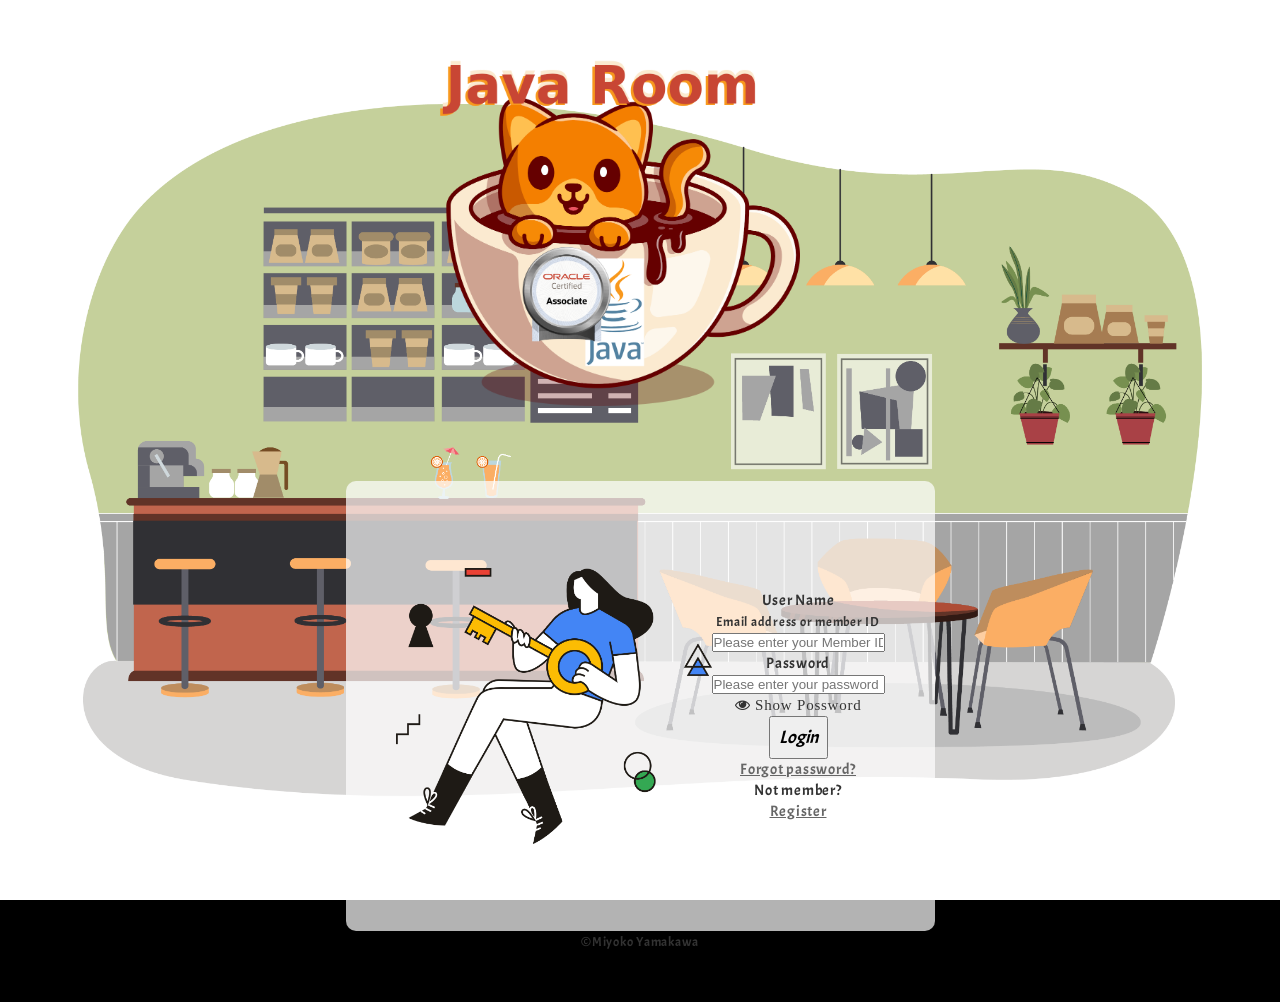
==== index.html @ 4e945c4f "restored some of the file structure" ====
<!DOCTYPE html>
<html lang="en">
<head>
    <meta charset="UTF-8">
    <meta name="viewport" content="width=device-width, initial-scale=1.0">
    <title>Login page</title>
    <link rel="stylesheet" href = "css/style.css">
    <link rel="stylesheet" href="https://cdnjs.cloudflare.com/ajax/libs/font-awesome/4.7.0/css/font-awesome.min.css">
    <script defer src="js/index.js"></script>
</head>
<body class="mypage">
    <div class="wrap">
        <header class="logo">
            <h1 >
                
                <a href="https://www.techelevator.com/">
                    <img src="img/Logo-cat-cup.png"   alt="Logo">
                </a>
            </h1>
        </header>
        <section class="section-login">
            <div class="picture-area" data-tilt>
                <img src="img/Access Login & Unlock Illustration.png" alt="IMG">
            </div>
            
            <form id='form' action="/" method="GET" class="form-area">
                <dl class="account-form-post">
                    <div class="error-msg" id="error"></div>
                    <dt>
                        User Name
                        <br>
                        <small>Email address or member ID</small>
                    </dt>
                    <dd>
                        <input type="text" id="form_id" name="form_id" rmaxlength="128" autocapitalize="off" spellcheck="false" placeholder="Please enter your Member ID" pattern="^[a-zA-Z0-9!#$%&`*+-/=?^'{|}~.@]']*$">
                    </dd>
                    <dt>Password</dt>
                    <dd>
                        <input type="password" id="form_password" name="form_password" placeholder="Please enter your password">
                        <br>
                        <i class="fa fa-eye show-pw">
                            Show Possword
                        </i>
                    </dd>
                    <p>
                        <button type="submit" class="login100-form-btn">
                            Login
                        </button>
                    </p>
                    <p class="btn center">
                    <a href="/abcdefg/1/password/" class="btn--chevron">
                        Forgot password?
                    </a>
                    </p>
                    <p class="txt--separator">
                    Not member?
                    </p>
                    <p class="btn">
                    <a href="https://secure.abcdefg" class="btn--sub" ontouchend>
                        Register
                    </a>
                    </p>
                </dl>
                <p class="btn">

            </form>
        </section>
        <footer>
        <p>
            <small>&copy;Miyoko Yamakawa</small>
        </p>
        </footer>
    </div>
</body>
</html>
---- css/style.css ----
@import url('https://fonts.googleapis.com/css2?family=Acme&family=Poppins:wght@300;400;600;700;800&display=swap');

* {
    margin: 0;
    padding: 0;
    box-sizing: border-box;
    outline: none;
    transition: all 0.3s ease;
}

html, body {
    min-height: 100vh;
    /* -webkit-text-size-adjust: none; */
}
/* div {
    display: block;
} */

.mypage {
    height: 100%;
    width: 100%;    
    font-family: acme, sans-serif;
    color: #333;
    font-size: 15px;
    font-weight: 400;
    line-height: 1.4;
    letter-spacing: 0.05em;

    margin: 0 auto;
}

.wrap {
    background: #000 center/cover url("/img/TND_M162_06.png") no-repeat;
    background-attachment: fixed;
    background-position: center;
    background-size: cover;
    /* background: red; */
    width: 100%;
    min-height: 100lvh;
    padding: 50px;
    display: flex;
    flex-direction: column;
    align-items: center;
    flex-wrap: nowrap;
    justify-content: flex-start;
}



.logo {
    /* flex-shrink: 0; */
    padding: 0;
    margin: 0;
    padding-left: 200px;
    align-items: center;
    /* padding-right: 100px; */
    width: 800px;
    
    /* background: red;     */
}
.section-login {
    background: rgba(255, 255, 255, 0.7);
    
    height: 50vh;    
    margin-top: 4rem;    
    border-radius: 10px;
    overflow: hidden;
    display: flex;
    align-items: center;
    justify-content: flex-end;
    padding-top: 100px;
    padding-left: 50px;
    padding-right: 50px;
    padding-bottom: 100px;
}

.picture-area {
    /* background: green; */
    width: 316px;
    /* margin-top: -5rem; */
    display: flex;
    align-items: center;
    justify-content: center;
}
.picture-area img{
    /* background: blue; */
    max-width: 100%;
}

img {
    max-width: 60%;
}


.form-area {
    /* background: purple; */
    text-align: center;
    display: flex;
    flex-direction: column;
    justify-content: center;
}


a {
    color: #666666;
}

 button {
    font-family: acme, sans-serif;
    font-weight: 400;
    font-style:oblique;
    font-size: 18px;
    padding: 8px;
 }

 .error-msg{
    color: red;
 }
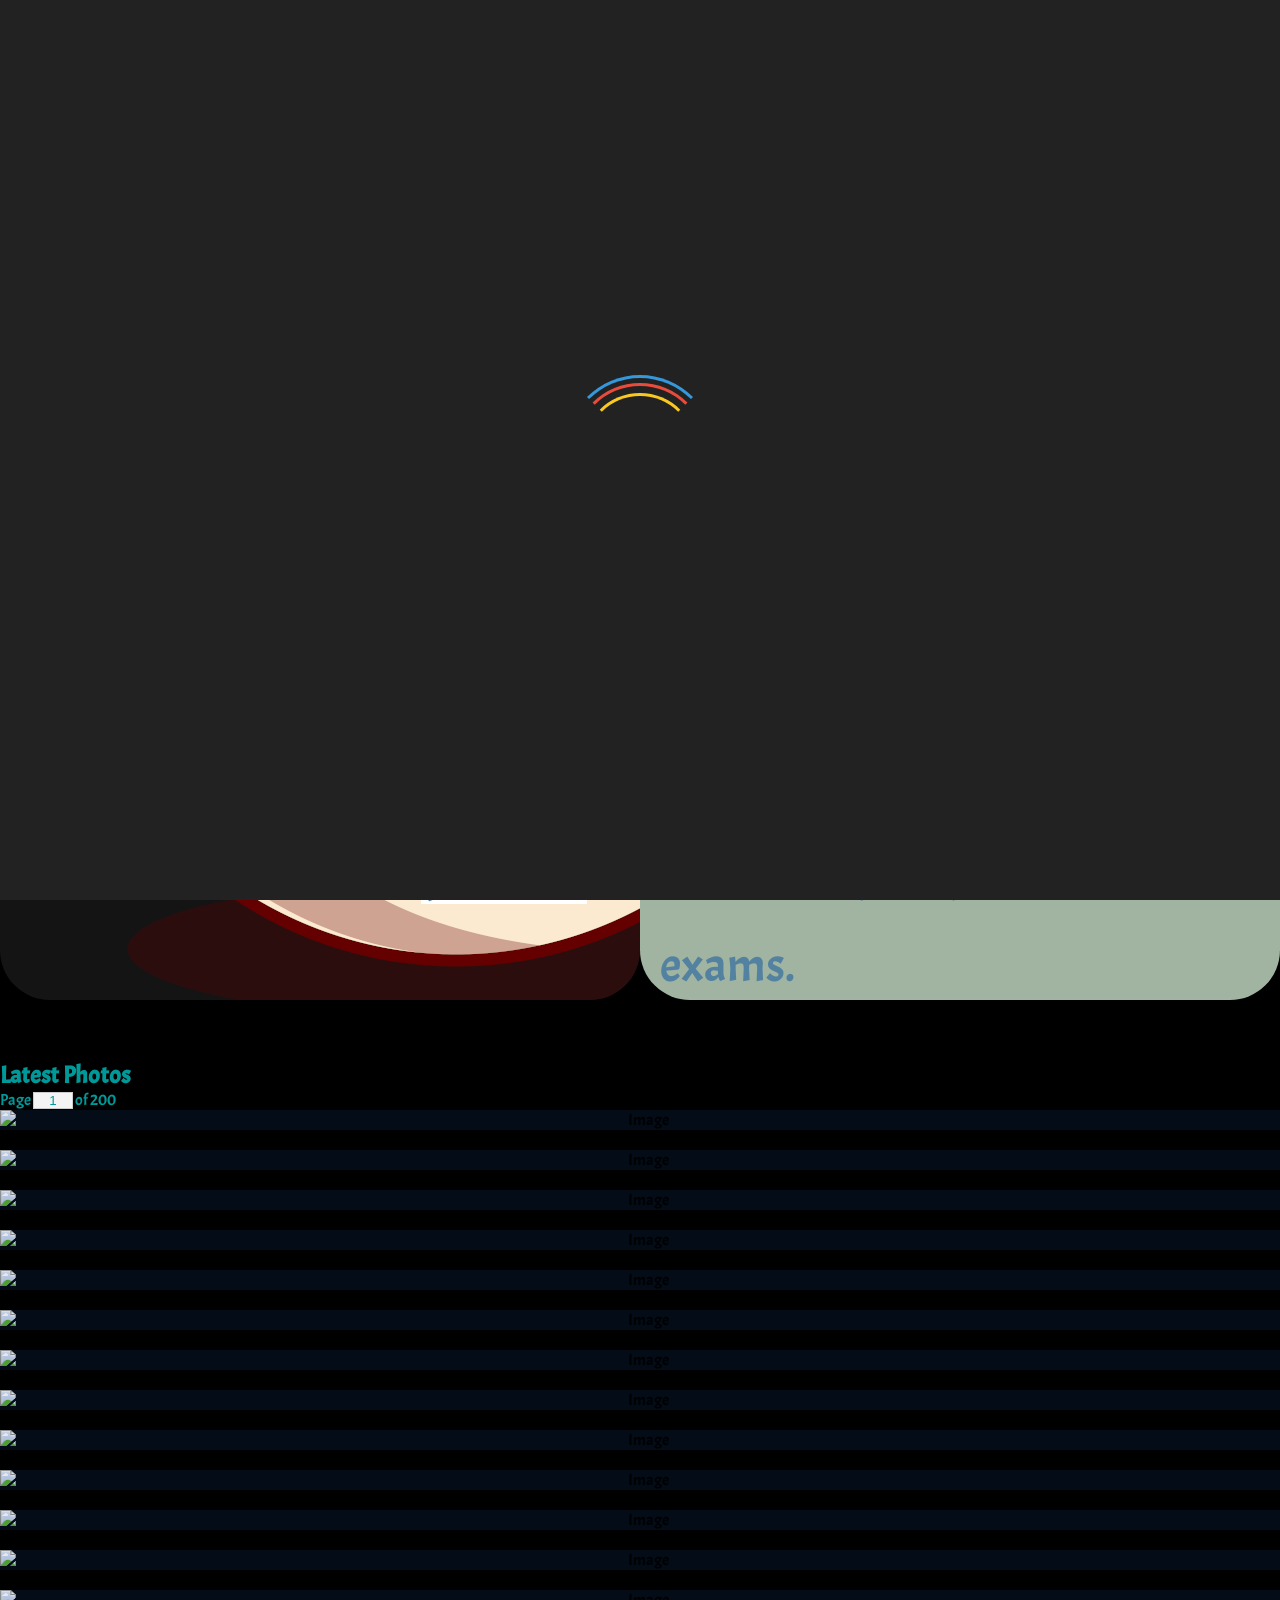
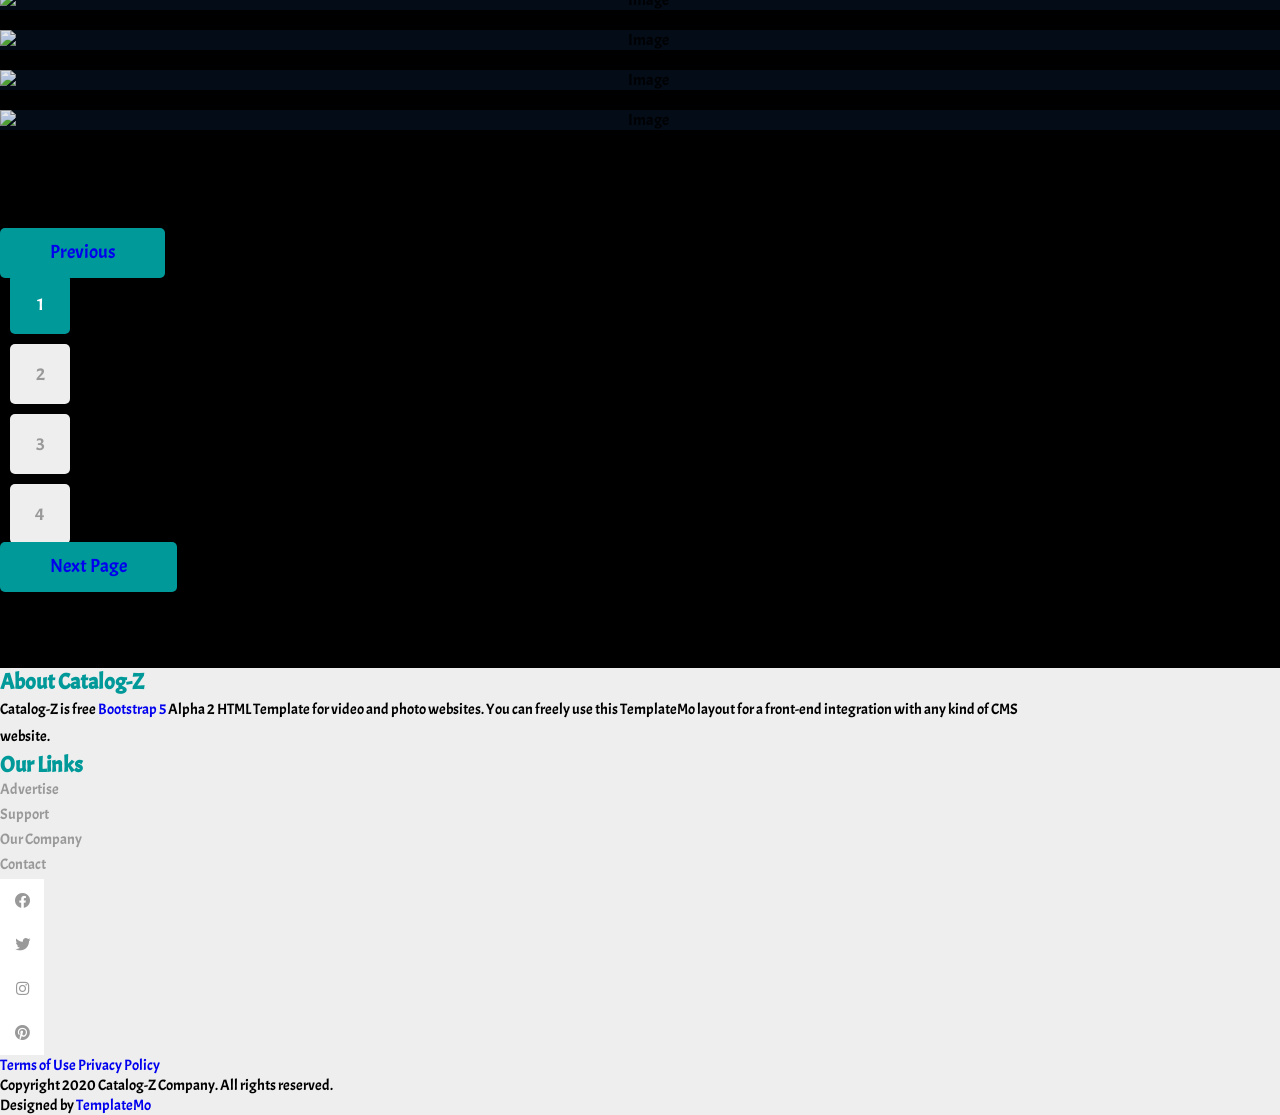
==== commit 0592ddba: "shake cat logo" ====
--- a/index.html
+++ b/index.html
@@ -1,75 +1,334 @@
-<!DOCTYPE html>
-<html lang="en">
-<head>
-    <meta charset="UTF-8">
-    <meta name="viewport" content="width=device-width, initial-scale=1.0">
-    <title>Login page</title>
-    <link rel="stylesheet" href = "css/style.css">
-    <link rel="stylesheet" href="https://cdnjs.cloudflare.com/ajax/libs/font-awesome/4.7.0/css/font-awesome.min.css">
-    <script defer src="js/index.js"></script>
-</head>
-<body class="mypage">
-    <div class="wrap">
-        <header class="logo">
-            <h1 >
-                
-                <a href="https://www.techelevator.com/">
-                    <img src="img/Logo-cat-cup.png"   alt="Logo">
-                </a>
-            </h1>
-        </header>
-        <section class="section-login">
-            <div class="picture-area" data-tilt>
-                <img src="img/Access Login & Unlock Illustration.png" alt="IMG">
-            </div>
-            
-            <form id='form' action="/" method="GET" class="form-area">
-                <dl class="account-form-post">
-                    <div class="error-msg" id="error"></div>
-                    <dt>
-                        User Name
-                        <br>
-                        <small>Email address or member ID</small>
-                    </dt>
-                    <dd>
-                        <input type="text" id="form_id" name="form_id" rmaxlength="128" autocapitalize="off" spellcheck="false" placeholder="Please enter your Member ID" pattern="^[a-zA-Z0-9!#$%&`*+-/=?^'{|}~.@]']*$">
-                    </dd>
-                    <dt>Password</dt>
-                    <dd>
-                        <input type="password" id="form_password" name="form_password" placeholder="Please enter your password">
-                        <br>
-                        <i class="fa fa-eye show-pw">
-                            Show Possword
-                        </i>
-                    </dd>
-                    <p>
-                        <button type="submit" class="login100-form-btn">
-                            Login
-                        </button>
-                    </p>
-                    <p class="btn center">
-                    <a href="/abcdefg/1/password/" class="btn--chevron">
-                        Forgot password?
-                    </a>
-                    </p>
-                    <p class="txt--separator">
-                    Not member?
-                    </p>
-                    <p class="btn">
-                    <a href="https://secure.abcdefg" class="btn--sub" ontouchend>
-                        Register
-                    </a>
-                    </p>
-                </dl>
-                <p class="btn">
-
-            </form>
-        </section>
-        <footer>
-        <p>
-            <small>&copy;Miyoko Yamakawa</small>
-        </p>
-        </footer>
-    </div>
-</body>
+<!DOCTYPE html>
+<html lang="en">
+<head>
+    <meta charset="UTF-8">
+    <meta name="viewport" content="width=device-width, initial-scale=1.0">
+    <title>Catalog-Z Bootstrap 5.0 HTML Template</title>
+    <link rel="stylesheet" href="css/bootstrap.min.css">
+    <link rel="stylesheet" href="fontawesome/css/all.min.css">
+    <link rel="stylesheet" href="css/index.css">
+</head>
+<body>
+    <div id="loader-wrapper">
+        <div id="loader"></div>
+        <div class="loader-section section-left"></div>
+        <div class="loader-section section-right"></div>
+    </div>
+
+    <section class="top-section">    
+<!-- 
+
+        <section class="b-member-section">  
+            <button class="btn-b-member">
+                <span class="span-b-member-text">Become Member</span>
+                <img class="img-b-member" src="img/love.png">
+            </button>
+        </section> -->
+
+        <section class="logo-section">
+                    <img  class="cat" src="img/Logo-cat-cup.png" alt="cat logo">
+        </section>
+        <section class="instruction-section">
+            <p class="Japanese-instruction-h1"><strong>JAVA</strong>知識の復習を兼ねて簡単だけど面白い問題を解こう！</p>
+            <p class="Japanese-instruction">
+                オラクルの資格試験は惑わしい引っ掛け問題満載なのを知ってますか？
+                <strong>JAVA</strong>資格試験の参考書や練習問題で目にし衝撃を受けたものからヒントを得て作った動画集です。
+            </p>
+            <p class="English-instraction">
+                Let's solve simple yet tricky quesions just like the ones you find in in Oracle Certified Java Associate (OCA) Exam and mock exams. 
+            </p>
+
+        </section>
+    </section>
+
+    <div>
+    <!-- <form class="d-flex tm-search-form">
+            <input class="form-control tm-search-input" type="search" placeholder="Search" aria-label="Search">
+            <button class="btn btn-outline-success tm-search-btn" type="submit">
+                <i class="fas fa-search"></i>
+            </button>
+        </form> -->
+    </div> 
+
+    <div class="container-fluid tm-container-content tm-mt-60">
+        <div class="row mb-4">
+            <h2 class="col-6 tm-text-primary">
+                Latest Photos
+            </h2>
+            <div class="col-6 d-flex justify-content-end align-items-center">
+                <form action="" class="tm-text-primary">
+                    Page <input type="text" value="1" size="1" class="tm-input-paging tm-text-primary"> of 200
+                </form>
+            </div>
+        </div>
+        <div class="row tm-mb-90 tm-gallery">
+        	<div class="col-xl-3 col-lg-4 col-md-6 col-sm-6 col-12 mb-5">
+                <figure class="effect-ming tm-video-item">
+                    <img src="img/img-03.jpg" alt="Image" class="img-fluid">
+                    <figcaption class="d-flex align-items-center justify-content-center">
+                        <h2>Clocks</h2>
+                        <a href="photo-detail.html">View more</a>
+                    </figcaption>                    
+                </figure>
+                <div class="d-flex justify-content-between tm-text-gray">
+                    <span class="tm-text-gray-light">18 Oct 2020</span>
+                    <span>9,906 views</span>
+                </div>
+            </div>
+            <div class="col-xl-3 col-lg-4 col-md-6 col-sm-6 col-12 mb-5">
+                <figure class="effect-ming tm-video-item">
+                    <img src="img/img-04.jpg" alt="Image" class="img-fluid">
+                    <figcaption class="d-flex align-items-center justify-content-center">
+                        <h2>Plants</h2>
+                        <a href="photo-detail.html">View more</a>
+                    </figcaption>                    
+                </figure>
+                <div class="d-flex justify-content-between tm-text-gray">
+                    <span class="tm-text-gray-light">14 Oct 2020</span>
+                    <span>16,100 views</span>
+                </div>
+            </div>
+            <div class="col-xl-3 col-lg-4 col-md-6 col-sm-6 col-12 mb-5">
+                <figure class="effect-ming tm-video-item">
+                    <img src="img/img-05.jpg" alt="Image" class="img-fluid">
+                    <figcaption class="d-flex align-items-center justify-content-center">
+                        <h2>Morning</h2>
+                        <a href="photo-detail.html">View more</a>
+                    </figcaption>                    
+                </figure>
+                <div class="d-flex justify-content-between tm-text-gray">
+                    <span class="tm-text-gray-light">12 Oct 2020</span>
+                    <span>12,460 views</span>
+                </div>
+            </div>
+            <div class="col-xl-3 col-lg-4 col-md-6 col-sm-6 col-12 mb-5">
+                <figure class="effect-ming tm-video-item">
+                    <img src="img/img-06.jpg" alt="Image" class="img-fluid">
+                    <figcaption class="d-flex align-items-center justify-content-center">
+                        <h2>Pinky</h2>
+                        <a href="photo-detail.html">View more</a>
+                    </figcaption>                    
+                </figure>
+                <div class="d-flex justify-content-between tm-text-gray">
+                    <span class="tm-text-gray-light">10 Oct 2020</span>
+                    <span>11,402 views</span>
+                </div>
+            </div>
+            
+            <div class="col-xl-3 col-lg-4 col-md-6 col-sm-6 col-12 mb-5">
+                <figure class="effect-ming tm-video-item">
+                    <img src="img/img-01.jpg" alt="Image" class="img-fluid">
+                    <figcaption class="d-flex align-items-center justify-content-center">
+                        <h2>Hangers</h2>
+                        <a href="photo-detail.html">View more</a>
+                    </figcaption>                    
+                </figure>
+                <div class="d-flex justify-content-between tm-text-gray">
+                    <span class="tm-text-gray-light">24 Sep 2020</span>
+                    <span>16,008 views</span>
+                </div>
+            </div>
+            <div class="col-xl-3 col-lg-4 col-md-6 col-sm-6 col-12 mb-5">
+                <figure class="effect-ming tm-video-item">
+                    <img src="img/img-02.jpg" alt="Image" class="img-fluid">
+                    <figcaption class="d-flex align-items-center justify-content-center">
+                        <h2>Perfumes</h2>
+                        <a href="photo-detail.html">View more</a>
+                    </figcaption>                    
+                </figure>
+                <div class="d-flex justify-content-between tm-text-gray">
+                    <span class="tm-text-gray-light">20 Sep 2020</span>
+                    <span>12,860 views</span>
+                </div>
+            </div>
+            <div class="col-xl-3 col-lg-4 col-md-6 col-sm-6 col-12 mb-5">
+                <figure class="effect-ming tm-video-item">
+                    <img src="img/img-07.jpg" alt="Image" class="img-fluid">
+                    <figcaption class="d-flex align-items-center justify-content-center">
+                        <h2>Bus</h2>
+                        <a href="photo-detail.html">View more</a>
+                    </figcaption>                    
+                </figure>
+                <div class="d-flex justify-content-between tm-text-gray">
+                    <span class="tm-text-gray-light">16 Sep 2020</span>
+                    <span>10,900 views</span>
+                </div>
+            </div>
+            <div class="col-xl-3 col-lg-4 col-md-6 col-sm-6 col-12 mb-5">
+                <figure class="effect-ming tm-video-item">
+                    <img src="img/img-08.jpg" alt="Image" class="img-fluid">
+                    <figcaption class="d-flex align-items-center justify-content-center">
+                        <h2>New York</h2>
+                        <a href="photo-detail.html">View more</a>
+                    </figcaption>                    
+                </figure>
+                <div class="d-flex justify-content-between tm-text-gray">
+                    <span class="tm-text-gray-light">12 Sep 2020</span>
+                    <span>11,300 views</span>
+                </div>
+            </div>
+            <div class="col-xl-3 col-lg-4 col-md-6 col-sm-6 col-12 mb-5">
+                <figure class="effect-ming tm-video-item">
+                    <img src="img/img-09.jpg" alt="Image" class="img-fluid">
+                    <figcaption class="d-flex align-items-center justify-content-center">
+                        <h2>Abstract</h2>
+                        <a href="photo-detail.html">View more</a>
+                    </figcaption>                    
+                </figure>
+                <div class="d-flex justify-content-between tm-text-gray">
+                    <span class="tm-text-gray-light">10 Sep 2020</span>
+                    <span>42,700 views</span>
+                </div>
+            </div>
+            <div class="col-xl-3 col-lg-4 col-md-6 col-sm-6 col-12 mb-5">
+                <figure class="effect-ming tm-video-item">
+                    <img src="img/img-10.jpg" alt="Image" class="img-fluid">
+                    <figcaption class="d-flex align-items-center justify-content-center">
+                        <h2>Flowers</h2>
+                        <a href="photo-detail.html">View more</a>
+                    </figcaption>                    
+                </figure>
+                <div class="d-flex justify-content-between tm-text-gray">
+                    <span class="tm-text-gray-light">8 Sep 2020</span>
+                    <span>11,402 views</span>
+                </div>
+            </div>
+            <div class="col-xl-3 col-lg-4 col-md-6 col-sm-6 col-12 mb-5">
+                <figure class="effect-ming tm-video-item">
+                    <img src="img/img-11.jpg" alt="Image" class="img-fluid">
+                    <figcaption class="d-flex align-items-center justify-content-center">
+                        <h2>Rosy</h2>
+                        <a href="photo-detail.html">View more</a>
+                    </figcaption>                    
+                </figure>
+                <div class="d-flex justify-content-between tm-text-gray">
+                    <span class="tm-text-gray-light">4 Sep 2020</span>
+                    <span>32,906 views</span>
+                </div>
+            </div>
+            <div class="col-xl-3 col-lg-4 col-md-6 col-sm-6 col-12 mb-5">
+                <figure class="effect-ming tm-video-item">
+                    <img src="img/img-12.jpg" alt="Image" class="img-fluid">
+                    <figcaption class="d-flex align-items-center justify-content-center">
+                        <h2>Rocki</h2>
+                        <a href="photo-detail.html">View more</a>
+                    </figcaption>                    
+                </figure>
+                <div class="d-flex justify-content-between tm-text-gray">
+                    <span class="tm-text-gray-light">28 Aug 2020</span>
+                    <span>50,700 views</span>
+                </div>
+            </div>
+            <div class="col-xl-3 col-lg-4 col-md-6 col-sm-6 col-12 mb-5">
+                <figure class="effect-ming tm-video-item">
+                    <img src="img/img-13.jpg" alt="Image" class="img-fluid">
+                    <figcaption class="d-flex align-items-center justify-content-center">
+                        <h2>Purple</h2>
+                        <a href="photo-detail.html">View more</a>
+                    </figcaption>                    
+                </figure>
+                <div class="d-flex justify-content-between tm-text-gray">
+                    <span class="tm-text-gray-light">22 Aug 2020</span>
+                    <span>107,510 views</span>
+                </div>
+            </div>
+            <div class="col-xl-3 col-lg-4 col-md-6 col-sm-6 col-12 mb-5">
+                <figure class="effect-ming tm-video-item">
+                    <img src="img/img-14.jpg" alt="Image" class="img-fluid">
+                    <figcaption class="d-flex align-items-center justify-content-center">
+                        <h2>Sea</h2>
+                        <a href="photo-detail.html">View more</a>
+                    </figcaption>                    
+                </figure>
+                <div class="d-flex justify-content-between tm-text-gray">
+                    <span class="tm-text-gray-light">14 Aug 2020</span>
+                    <span>118,006 views</span>
+                </div>
+            </div>
+            <div class="col-xl-3 col-lg-4 col-md-6 col-sm-6 col-12 mb-5">
+                <figure class="effect-ming tm-video-item">
+                    <img src="img/img-15.jpg" alt="Image" class="img-fluid">
+                    <figcaption class="d-flex align-items-center justify-content-center">
+                        <h2>Turtle</h2>
+                        <a href="photo-detail.html">View more</a>
+                    </figcaption>                    
+                </figure>
+                <div class="d-flex justify-content-between tm-text-gray">
+                    <span class="tm-text-gray-light">9 Aug 2020</span>
+                    <span>121,300 views</span>
+                </div>
+            </div>
+            <div class="col-xl-3 col-lg-4 col-md-6 col-sm-6 col-12 mb-5">
+                <figure class="effect-ming tm-video-item">
+                    <img src="img/img-16.jpg" alt="Image" class="img-fluid">
+                    <figcaption class="d-flex align-items-center justify-content-center">
+                        <h2>Peace</h2>
+                        <a href="photo-detail.html">View more</a>
+                    </figcaption>                    
+                </figure>
+                <div class="d-flex justify-content-between tm-text-gray">
+                    <span class="tm-text-gray-light">3 Aug 2020</span>
+                    <span>21,204 views</span>
+                </div>
+            </div>         
+        </div> <!-- row -->
+        <div class="row tm-mb-90">
+            <div class="col-12 d-flex justify-content-between align-items-center tm-paging-col">
+                <a href="javascript:void(0);" class="btn btn-primary tm-btn-prev mb-2 disabled">Previous</a>
+                <div class="tm-paging d-flex">
+                    <a href="javascript:void(0);" class="active tm-paging-link">1</a>
+                    <a href="javascript:void(0);" class="tm-paging-link">2</a>
+                    <a href="javascript:void(0);" class="tm-paging-link">3</a>
+                    <a href="javascript:void(0);" class="tm-paging-link">4</a>
+                </div>
+                <a href="javascript:void(0);" class="btn btn-primary tm-btn-next">Next Page</a>
+            </div>            
+        </div>
+    </div> <!-- container-fluid, tm-container-content -->
+
+    <footer class="tm-bg-gray pt-5 pb-3 tm-text-gray tm-footer">
+        <div class="container-fluid tm-container-small">
+            <div class="row">
+                <div class="col-lg-6 col-md-12 col-12 px-5 mb-5">
+                    <h3 class="tm-text-primary mb-4 tm-footer-title">About Catalog-Z</h3>
+                    <p>Catalog-Z is free <a rel="sponsored" href="https://v5.getbootstrap.com/">Bootstrap 5</a> Alpha 2 HTML Template for video and photo websites. You can freely use this TemplateMo layout for a front-end integration with any kind of CMS website.</p>
+                </div>
+                <div class="col-lg-3 col-md-6 col-sm-6 col-12 px-5 mb-5">
+                    <h3 class="tm-text-primary mb-4 tm-footer-title">Our Links</h3>
+                    <ul class="tm-footer-links pl-0">
+                        <li><a href="#">Advertise</a></li>
+                        <li><a href="#">Support</a></li>
+                        <li><a href="#">Our Company</a></li>
+                        <li><a href="#">Contact</a></li>
+                    </ul>
+                </div>
+                <div class="col-lg-3 col-md-6 col-sm-6 col-12 px-5 mb-5">
+                    <ul class="tm-social-links d-flex justify-content-end pl-0 mb-5">
+                        <li class="mb-2"><a href="https://facebook.com"><i class="fab fa-facebook"></i></a></li>
+                        <li class="mb-2"><a href="https://twitter.com"><i class="fab fa-twitter"></i></a></li>
+                        <li class="mb-2"><a href="https://instagram.com"><i class="fab fa-instagram"></i></a></li>
+                        <li class="mb-2"><a href="https://pinterest.com"><i class="fab fa-pinterest"></i></a></li>
+                    </ul>
+                    <a href="#" class="tm-text-gray text-right d-block mb-2">Terms of Use</a>
+                    <a href="#" class="tm-text-gray text-right d-block">Privacy Policy</a>
+                </div>
+            </div>
+            <div class="row">
+                <div class="col-lg-8 col-md-7 col-12 px-5 mb-3">
+                    Copyright 2020 Catalog-Z Company. All rights reserved.
+                </div>
+                <div class="col-lg-4 col-md-5 col-12 px-5 text-right">
+                    Designed by <a href="https://templatemo.com" class="tm-text-gray" rel="sponsored" target="_parent">TemplateMo</a>
+                </div>
+            </div>
+        </div>
+    </footer>
+    
+    <script src="js/plugins.js"></script>
+    <script>
+        $(window).on("load", function() {
+            $('body').addClass('loaded');
+        });
+    </script>
+</body>
 </html>
--- a/css/index.css
+++ b/css/index.css
@@ -0,0 +1,634 @@
+@import url('https://fonts.googleapis.com/css2?family=Acme&family=Poppins:wght@300;400;600;700;800&display=swap');
+@import url('https://fonts.googleapis.com/css2?family=Noto+Sans+JP:wght@100;400;600;900&family=Noto+Serif+JP:wght@200;400;900&display=swap');
+* {
+    margin: 0;
+    padding: 0;
+    box-sizing: border-box;
+}
+
+body {
+    font-family: acme, sans-serif;
+    font-size: 1rem;
+    background: #000 center/cover url("/img/Landscape.jpg") no-repeat;
+    background-attachment: fixed;
+    background-position: center;
+    background-size: cover;
+    min-height: 50lvh;
+}
+
+.top-section {
+    display: flex;
+    height: 1000px;
+}
+
+ .logo-section {
+    overflow: hidden;
+    background-color: rgba(100,100,100,0.2);
+    width: 5000px;
+    border-radius: 50px;
+    padding: 10px;
+    flex-shrink: 2;
+} 
+
+
+.instruction-section {
+    max-width: 50vw;
+    height: 100%;
+    border-radius: 50px;
+    background-color: rgba(230, 255, 230, 0.7);
+    font-size: 3rem;   
+    color: #5382a1; 
+    padding-top: 30px;
+    padding-left: 20px;
+}
+
+.Japanese-instruction {
+    font-family: "Noto Serif JP";
+    font-weight: 600;
+    font-size: 2rem;
+}
+
+.Japanese-instruction-h1{
+    font-family: "Noto Sans JP";
+    color: #f8981d;
+    font-size: 3rem;
+    font-style: bold;
+    font-weight: 900;    
+}
+
+
+
+@keyframes shake {
+    0% { transform: translate(1px, 1px) rotate(0deg); }
+    10% { transform: translate(-1px, -2px) rotate(-1deg); }
+    20% { transform: translate(-3px, 0px) rotate(1deg); }
+    30% { transform: translate(3px, 2px) rotate(0deg); }
+    40% { transform: translate(1px, -1px) rotate(1deg); }
+    50% { transform: translate(-1px, 2px) rotate(-1deg); }
+    60% { transform: translate(-3px, 1px) rotate(0deg); }
+    70% { transform: translate(3px, 1px) rotate(-1deg); }
+    80% { transform: translate(-1px, -1px) rotate(1deg); }
+    90% { transform: translate(1px, 2px) rotate(0deg); }
+    100% { transform: translate(1px, -2px) rotate(-1deg); }
+  }
+
+.cat:hover {
+    animation: shake 0.5s;
+    animation-iteration-count: infinite;    
+}
+
+#loader-wrapper {
+    position: fixed;
+    top: 0;
+    left: 0;
+    width: 100%;
+    height: 100%;
+    z-index: 1001;
+}
+#loader {
+    display: block;
+    position: relative;
+    left: 50%;
+    top: 50%;
+    width: 150px;
+    height: 150px;
+    margin: -75px 0 0 -75px;
+    border-radius: 50%;
+    border: 3px solid transparent;
+    border-top-color: #3498db;
+
+    -webkit-animation: spin 2s linear infinite; /* Chrome, Opera 15+, Safari 5+ */
+    animation: spin 2s linear infinite; /* Chrome, Firefox 16+, IE 10+, Opera */
+
+    z-index: 1002;
+}
+
+    #loader:before {
+        content: "";
+        position: absolute;
+        top: 5px;
+        left: 5px;
+        right: 5px;
+        bottom: 5px;
+        border-radius: 50%;
+        border: 3px solid transparent;
+        border-top-color: #e74c3c;
+
+        -webkit-animation: spin 3s linear infinite; /* Chrome, Opera 15+, Safari 5+ */
+        animation: spin 3s linear infinite; /* Chrome, Firefox 16+, IE 10+, Opera */
+    }
+
+    #loader:after {
+        content: "";
+        position: absolute;
+        top: 15px;
+        left: 15px;
+        right: 15px;
+        bottom: 15px;
+        border-radius: 50%;
+        border: 3px solid transparent;
+        border-top-color: #f9c922;
+
+        -webkit-animation: spin 1.5s linear infinite; /* Chrome, Opera 15+, Safari 5+ */
+          animation: spin 1.5s linear infinite; /* Chrome, Firefox 16+, IE 10+, Opera */
+    }
+
+    @-webkit-keyframes spin {
+        0%   { 
+            -webkit-transform: rotate(0deg);  /* Chrome, Opera 15+, Safari 3.1+ */
+            -ms-transform: rotate(0deg);  /* IE 9 */
+            transform: rotate(0deg);  /* Firefox 16+, IE 10+, Opera */
+        }
+        100% {
+            -webkit-transform: rotate(360deg);  /* Chrome, Opera 15+, Safari 3.1+ */
+            -ms-transform: rotate(360deg);  /* IE 9 */
+            transform: rotate(360deg);  /* Firefox 16+, IE 10+, Opera */
+        }
+    }
+    @keyframes spin {
+        0%   { 
+            -webkit-transform: rotate(0deg);  /* Chrome, Opera 15+, Safari 3.1+ */
+            -ms-transform: rotate(0deg);  /* IE 9 */
+            transform: rotate(0deg);  /* Firefox 16+, IE 10+, Opera */
+        }
+        100% {
+            -webkit-transform: rotate(360deg);  /* Chrome, Opera 15+, Safari 3.1+ */
+            -ms-transform: rotate(360deg);  /* IE 9 */
+            transform: rotate(360deg);  /* Firefox 16+, IE 10+, Opera */
+        }
+    }
+
+    #loader-wrapper .loader-section {
+        position: fixed;
+        top: 0;
+        width: 51%;
+        height: 100%;
+        background: #222222;
+        z-index: 1001;
+        -webkit-transform: translateX(0);  /* Chrome, Opera 15+, Safari 3.1+ */
+        -ms-transform: translateX(0);  /* IE 9 */
+        transform: translateX(0);  /* Firefox 16+, IE 10+, Opera */
+    }
+
+    #loader-wrapper .loader-section.section-left {
+        left: 0;
+    }
+
+    #loader-wrapper .loader-section.section-right {
+        right: 0;
+    }
+
+    /* Loaded */
+    .loaded #loader-wrapper .loader-section.section-left {
+        -webkit-transform: translateX(-100%);  /* Chrome, Opera 15+, Safari 3.1+ */
+            -ms-transform: translateX(-100%);  /* IE 9 */
+                transform: translateX(-100%);  /* Firefox 16+, IE 10+, Opera */
+
+        -webkit-transition: all 0.7s 0.3s cubic-bezier(0.645, 0.045, 0.355, 1.000);  
+                transition: all 0.7s 0.3s cubic-bezier(0.645, 0.045, 0.355, 1.000);
+    }
+
+    .loaded #loader-wrapper .loader-section.section-right {
+        -webkit-transform: translateX(100%);  /* Chrome, Opera 15+, Safari 3.1+ */
+            -ms-transform: translateX(100%);  /* IE 9 */
+                transform: translateX(100%);  /* Firefox 16+, IE 10+, Opera */
+
+-webkit-transition: all 0.7s 0.3s cubic-bezier(0.645, 0.045, 0.355, 1.000);  
+        transition: all 0.7s 0.3s cubic-bezier(0.645, 0.045, 0.355, 1.000);
+    }
+    
+    .loaded #loader {
+        opacity: 0;
+        -webkit-transition: all 0.3s ease-out;  
+                transition: all 0.3s ease-out;
+    }
+    .loaded #loader-wrapper {
+        visibility: hidden;
+
+        -webkit-transform: translateY(-100%);  /* Chrome, Opera 15+, Safari 3.1+ */
+            -ms-transform: translateY(-100%);  /* IE 9 */
+                transform: translateY(-100%);  /* Firefox 16+, IE 10+, Opera */
+
+        -webkit-transition: all 0.3s 1s ease-out;  
+                transition: all 0.3s 1s ease-out;
+    }
+
+p { line-height: 1.8; }
+
+a { 
+    text-decoration: none;
+    transition: all 0.3s ease; 
+}
+a:hover { color:#009999; }
+
+
+
+.tm-container-small { max-width: 1050px; }
+.btn { border-radius: 0; }
+.btn-primary {
+    background-color: #009999;
+    border: 0;
+    border-radius: 5px;
+    padding: 12px 50px 14px;
+    font-size: 1.2rem;
+}
+
+.btn-primary:hover,
+.btn-primary:focus {
+    background-color:#086969;
+}
+
+.btn-primary.disabled, 
+.btn-primary:disabled {
+    background-color: #009999;
+    pointer-events: all;
+    cursor: not-allowed;
+}
+
+.form-control {
+	padding: 10px 20px;
+	width: 100%;
+	height: auto;
+}
+
+.form-group { margin-bottom: 25px; }
+.tm-btn-big { padding: 12px 90px 14px; }
+
+.tm-hero {
+    min-height: 200px;
+    background: transparent;
+}
+
+.tm-mt-60 { margin-top: 60px; }
+.tm-mb-50 { margin-bottom: 50px; }
+.tm-mb-74 { margin-bottom: 74px; }
+.tm-mb-90 { margin-bottom: 90px; }
+.tm-text-primary { color: #009999; }
+.tm-text-secondary { color: #CC6699; }
+a.tm-text-primary:hover { color:#666666; }
+.tm-bg-gray { background-color: #EEEEEE; }
+.tm-input-paging {
+    width: 40px;
+    border-radius: 0;
+    border: 1px solid #CCCCCC;
+    background: #f4f4f4;
+    text-align: center;
+}
+
+/* p, .tm-text-gray { color: #999; }
+p, .tm-text-gray { color: #6e7274; }
+.tm-text-gray-light { color: #CCC; }
+.tm-text-gray-dark { color: #666; } */
+
+.tm-video-item {
+    position: relative;
+    overflow: hidden;
+    text-align: center;
+    cursor: pointer;
+}
+
+.tm-video-item img {
+    position: relative;
+    display: block;
+    min-height: 100%;
+    max-width: 100%;
+    opacity: 0.8;
+}
+
+.tm-video-item figcaption {
+    padding: 2em;
+    color: #fff;
+    text-transform: uppercase;
+    font-size: 1.25em;
+    -webkit-backface-visibility: hidden;
+	backface-visibility: hidden;
+}
+
+.tm-video-item figcaption::before,
+.tm-video-item figcaption::after {
+    pointer-events: none;
+}
+
+.tm-video-item figcaption,
+.tm-video-item figcaption > a {
+    position: absolute;
+    top: 0;
+    left: 0;
+    width: 100%;
+    height: 100%;
+}
+
+.tm-video-item figcaption > a {
+	z-index: 1000;
+	text-indent: 200%;
+	white-space: nowrap;
+	font-size: 0;
+	opacity: 0;
+}
+
+.tm-video-item h2 {
+    word-spacing: -0.15em;
+    font-weight: 300;
+}
+
+.tm-video-item h2,
+.tm-video-item p {
+    margin: 0;
+}
+
+.tm-video-item p {
+    letter-spacing: 1px;
+    font-size: 68.5%;
+}
+
+.tm-gallery div.d-block { animation: show .5s ease; }
+
+@keyframes show {
+    0% {
+    	opacity: 0;
+    	transform: scale(0.9);
+    }
+    100% {
+    	opacity: 1;
+    	transform: scale(1);
+    }
+}
+
+.tm-paging-link {
+    display: flex;
+    justify-content: center;
+    align-items: center;
+    width: 60px;
+    height: 60px;
+    font-size: 1.1rem;
+    color: #999;
+    background-color: #EEEEEE;
+    margin: 10px;
+    border-radius: 5px;
+    text-decoration: none;
+    transition: all 0.3s ease;
+}
+
+.tm-paging-link:hover,
+.tm-paging-link.active {
+    background-color: #009999;
+    color: #fff; 
+}
+
+/*---------------*/
+/***** Ming *****/
+/*---------------*/
+
+figure.effect-ming {
+	background: #030c17;
+}
+
+figure.effect-ming img {
+	opacity: 0.9;
+	-webkit-transition: opacity 0.35s;
+	transition: opacity 0.35s;
+}
+
+figure.effect-ming figcaption::before {
+	position: absolute;
+	top: 30px;
+	right: 30px;
+	bottom: 30px;
+	left: 30px;
+	border: 2px solid #fff;
+	box-shadow: 0 0 0 30px rgba(255,255,255,0.2);
+	content: '';
+	opacity: 0;
+	-webkit-transition: opacity 0.35s, -webkit-transform 0.35s;
+	transition: opacity 0.35s, transform 0.35s;
+	-webkit-transform: scale3d(1.4,1.4,1);
+	transform: scale3d(1.4,1.4,1);
+}
+
+figure.effect-ming h2 {
+    font-size: 1.3em;
+	opacity: 0;
+	-webkit-transition: opacity 0.35s, -webkit-transform 0.35s;
+	transition: opacity 0.35s, transform 0.35s;
+	-webkit-transform: scale(1.5);
+	transform: scale(1.5);
+}
+
+figure.effect-ming:hover figcaption::before,
+figure.effect-ming:hover h2 {
+	opacity: 1;
+	-webkit-transform: scale3d(1,1,1);
+	transform: scale3d(1,1,1);
+}
+
+figure.effect-ming:hover figcaption { background-color: rgba(58,52,42,0); }
+figure.effect-ming:hover img { opacity: 0.4; }
+
+.tm-footer-links li {
+    list-style: none;
+    margin-bottom: 5px;    
+}
+
+.tm-footer-links li a { color: #999999; }
+.tm-footer-links li a:hover { color: #009999; }
+
+.tm-social-links li {
+    list-style: none;
+    margin-right: 15px;
+}
+
+.tm-social-links li:last-child { margin-right: 0; }
+
+.tm-social-links li a  {
+    color: #999999;
+    width: 44px;
+    height: 44px;
+    display: flex;
+    background-color: #fff;
+    align-items: center;
+    justify-content: center;
+}
+
+.tm-social-links li a:hover {
+    color: #fff;
+    background-color: #009999;
+}
+
+.tm-footer { font-size: 0.95rem; }
+.tm-footer-title { font-size: 1.4rem; }
+
+/* Videos */
+#tm-video-container {
+    max-height: 400px;
+    overflow: hidden;
+    background-color: #333;
+    margin-bottom: 90px;
+    position: relative;
+}
+
+#tm-video {
+    display: block;
+    width: 100%;
+    height: auto;
+}
+
+#tm-video-control-button {
+    position: absolute;
+    bottom: 20px;
+    right: 20px;
+    z-index: 1000;
+    color: #e1e1e1;
+}
+
+.tm-video-details {
+    height: 100%;
+    padding: 40px;
+}
+
+/* About */
+.tm-row-1640 { max-width: 1640px; }
+.tm-about-2-col { max-width: 716px; }
+.tm-about-3-col { max-width: 540px; }
+
+.tm-about-2-col,
+.tm-about-3-col {
+    margin-bottom: 50px;
+}
+
+.tm-about-icon-container {
+    width: 150px;
+    height: 150px;
+    border: 1px solid #009999;
+    display: flex;
+    align-items: center;
+    justify-content: center;
+}
+
+.tm-about-img-text { max-width: 940px; }
+
+/* Contact */
+select.form-control { border-radius: 0; }
+select.form-control option { height: 30px; }
+
+select:not([multiple]) {
+    -webkit-appearance: none;
+    -moz-appearance: none;
+    background-position: right 15px center;
+    background-repeat: no-repeat;
+    background-image: url(../img/select-arrow.png);
+    padding: 14px 20px;
+    padding-right: 20px;
+    color: #666;
+}
+
+.mapouter{
+    position:relative;
+    height:480px;
+    width:100%;
+    max-width: 480px;
+}
+
+.gmap-canvas {
+    overflow:hidden;
+    background:none!important;
+    height:480px;
+    width:100%;
+}
+
+.tm-contact-form { max-width: 420px; }
+.tm-address-col { max-width: 520px; }
+.tm-contacts { padding-left: 0; }
+
+.tm-contacts li {
+    list-style: none;
+    margin-bottom: 20px;
+}
+
+.tm-contacts li a i { width: 30px; }
+.tm-social { display: flex; }
+
+.tm-social li {
+    list-style: none;
+    margin-bottom: 20px;
+    margin-right: 15px;
+}
+
+.tm-social li a i {
+    width: 40px;
+    height: 40px;
+    color: #666666;
+    background-color: #EEEEEE;
+    display: flex;
+    align-items: center;
+    justify-content: center;
+    transition: all 0.3s ease;
+}
+
+.tm-social li a:hover i {
+    color: #fff;
+    background-color: #009999;
+}
+
+.form-control,
+input:-internal-autofill-selected,
+select:not([multiple]) {
+    color: #009999 !important;
+}
+
+.form-control::placeholder { /* Chrome, Firefox, Opera, Safari 10.1+ */
+    color:  #009999;
+    opacity: 1; /* Firefox */
+}
+
+@media (max-width: 991px) {
+    /* .navbar-collapse {
+        position: fixed;
+        top: 50px;
+        right: 0px;
+        background: white;
+        width: 150px;
+        padding: 15px;
+    } */
+
+    .tm-container-content { max-width: 870px; }
+    .tm-contact-form, .tm-address-col, .mapouter { max-width: 100%; }
+    .tm-people-row { max-width: 900px; }
+}
+
+@media (max-width: 767px) {
+    .tm-paging-col { flex-direction: column; }
+    .tm-paging { flex-wrap: wrap; }
+    .tm-about-img-text { max-width: 640px; }
+    .tm-about-2-col, .tm-about-3-col { margin-bottom: 50px; }
+}
+
+@media (max-width: 575px) {
+    .tm-container-content { max-width: 420px; }
+
+    .tm-search-form {
+        padding-left: 15px;
+        padding-right: 15px;
+        width: 100%;
+        justify-content: center;
+    }
+
+    .tm-search-input {
+        width: 100%;
+        max-width: 360px;
+    }
+
+    .tm-people-row { max-width: 420px; }
+}
+
+@media (max-width: 400px) {
+    .tm-btn-big { padding: 12px 50px 14px; }
+}
+
+@media (max-width: 334px) {
+    .tm-social-links {
+        flex-wrap: wrap;
+        justify-content: start !important;
+    }
+
+    .tm-social-links li { margin-right: 3px; }
+}
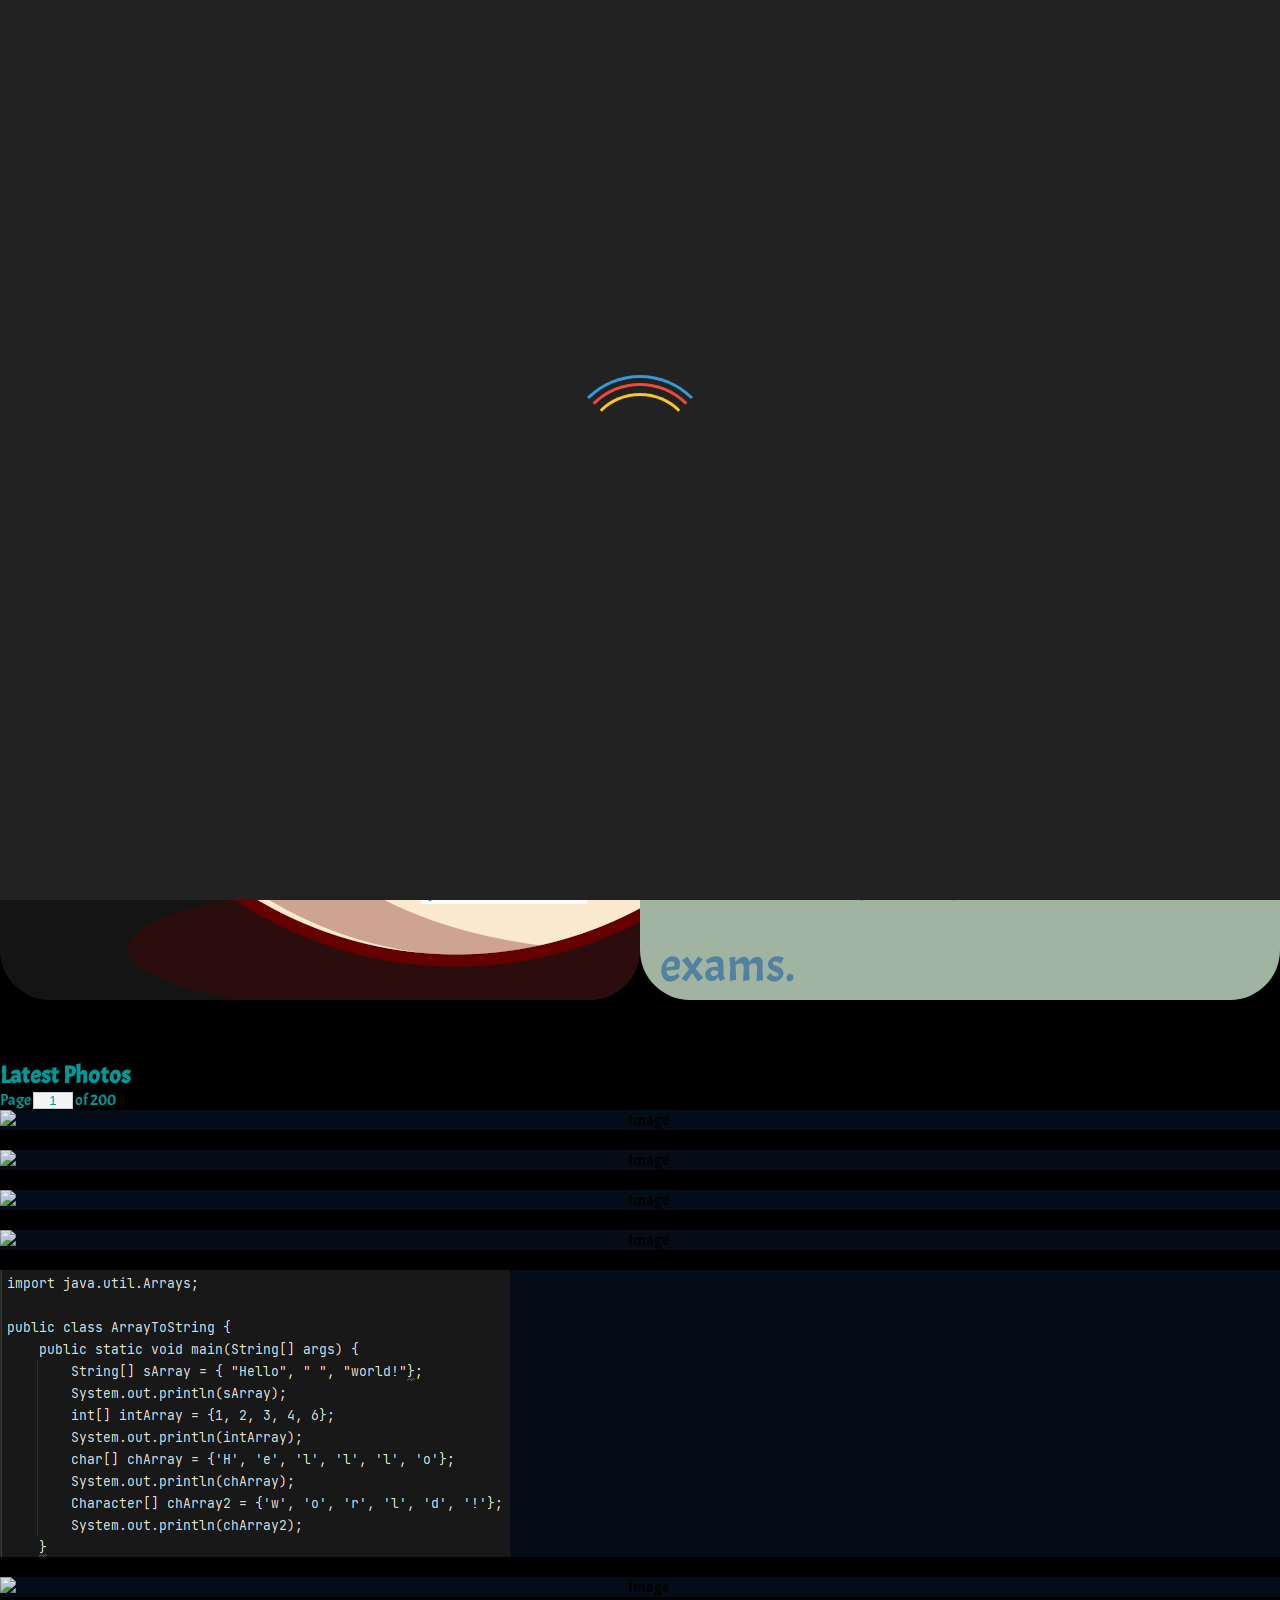
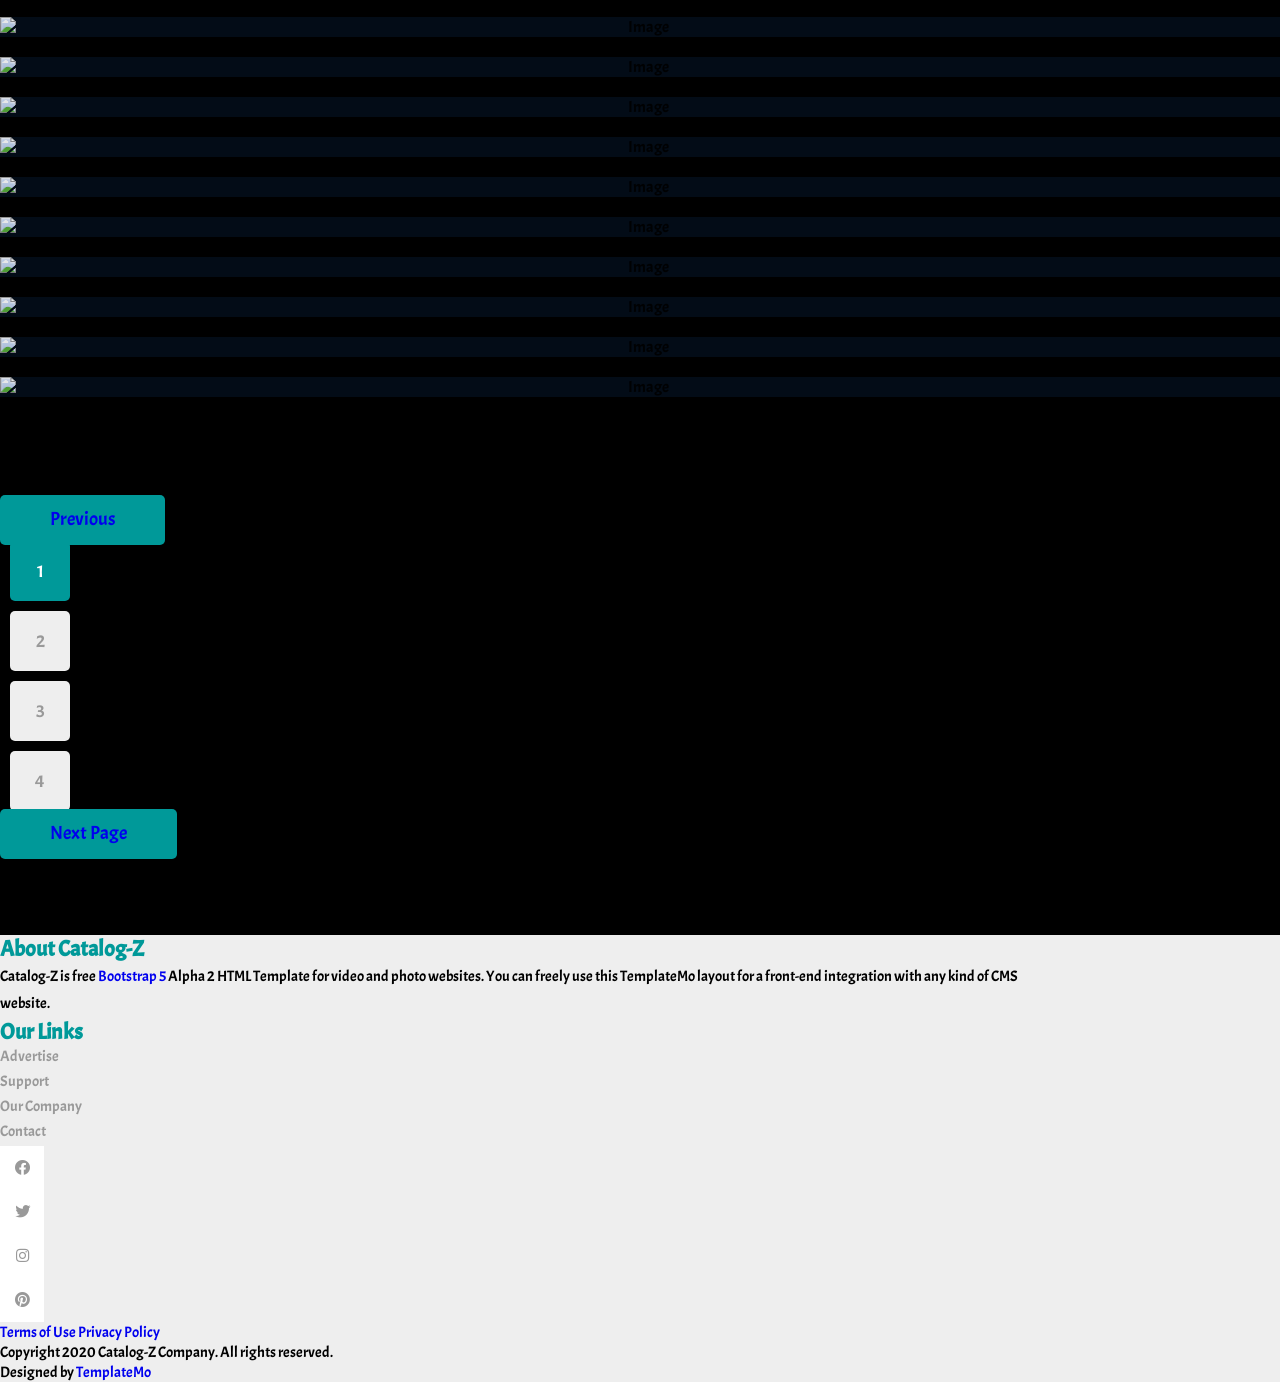
==== commit 280d19ed: "add link to script in both index and video-detail" ====
--- a/index.html
+++ b/index.html
@@ -67,7 +67,7 @@
                     <img src="img/img-03.jpg" alt="Image" class="img-fluid">
                     <figcaption class="d-flex align-items-center justify-content-center">
                         <h2>Clocks</h2>
-                        <a href="photo-detail.html">View more</a>
+                        <a href="video-detail.html">View more</a>
                     </figcaption>                    
                 </figure>
                 <div class="d-flex justify-content-between tm-text-gray">
@@ -80,7 +80,7 @@
                     <img src="img/img-04.jpg" alt="Image" class="img-fluid">
                     <figcaption class="d-flex align-items-center justify-content-center">
                         <h2>Plants</h2>
-                        <a href="photo-detail.html">View more</a>
+                        <a href="video-detail.html">View more</a>
                     </figcaption>                    
                 </figure>
                 <div class="d-flex justify-content-between tm-text-gray">
@@ -93,7 +93,7 @@
                     <img src="img/img-05.jpg" alt="Image" class="img-fluid">
                     <figcaption class="d-flex align-items-center justify-content-center">
                         <h2>Morning</h2>
-                        <a href="photo-detail.html">View more</a>
+                        <a href="video-detail.html">View more</a>
                     </figcaption>                    
                 </figure>
                 <div class="d-flex justify-content-between tm-text-gray">
@@ -106,7 +106,7 @@
                     <img src="img/img-06.jpg" alt="Image" class="img-fluid">
                     <figcaption class="d-flex align-items-center justify-content-center">
                         <h2>Pinky</h2>
-                        <a href="photo-detail.html">View more</a>
+                        <a href="video-detail.html">View more</a>
                     </figcaption>                    
                 </figure>
                 <div class="d-flex justify-content-between tm-text-gray">
@@ -117,10 +117,10 @@
             
             <div class="col-xl-3 col-lg-4 col-md-6 col-sm-6 col-12 mb-5">
                 <figure class="effect-ming tm-video-item">
-                    <img src="img/img-01.jpg" alt="Image" class="img-fluid">
-                    <figcaption class="d-flex align-items-center justify-content-center">
-                        <h2>Hangers</h2>
-                        <a href="photo-detail.html">View more</a>
+                    <img id="ArrayToString"  src="img/ArrayToString.png" alt="Image" class="img-fluid">
+                    <figcaption class="d-flex align-items-center justify-content-center">
+                        <h2>配列　Array</h2>
+                        <a href="video-detail.html">View more</a>
                     </figcaption>                    
                 </figure>
                 <div class="d-flex justify-content-between tm-text-gray">
@@ -133,7 +133,7 @@
                     <img src="img/img-02.jpg" alt="Image" class="img-fluid">
                     <figcaption class="d-flex align-items-center justify-content-center">
                         <h2>Perfumes</h2>
-                        <a href="photo-detail.html">View more</a>
+                        <a href="video-detail.html">View more</a>
                     </figcaption>                    
                 </figure>
                 <div class="d-flex justify-content-between tm-text-gray">
@@ -146,7 +146,7 @@
                     <img src="img/img-07.jpg" alt="Image" class="img-fluid">
                     <figcaption class="d-flex align-items-center justify-content-center">
                         <h2>Bus</h2>
-                        <a href="photo-detail.html">View more</a>
+                        <a href="video-detail.html">View more</a>
                     </figcaption>                    
                 </figure>
                 <div class="d-flex justify-content-between tm-text-gray">
@@ -159,7 +159,7 @@
                     <img src="img/img-08.jpg" alt="Image" class="img-fluid">
                     <figcaption class="d-flex align-items-center justify-content-center">
                         <h2>New York</h2>
-                        <a href="photo-detail.html">View more</a>
+                        <a href="video-detail.html">View more</a>
                     </figcaption>                    
                 </figure>
                 <div class="d-flex justify-content-between tm-text-gray">
@@ -172,7 +172,7 @@
                     <img src="img/img-09.jpg" alt="Image" class="img-fluid">
                     <figcaption class="d-flex align-items-center justify-content-center">
                         <h2>Abstract</h2>
-                        <a href="photo-detail.html">View more</a>
+                        <a href="video-detail.html">View more</a>
                     </figcaption>                    
                 </figure>
                 <div class="d-flex justify-content-between tm-text-gray">
@@ -185,7 +185,7 @@
                     <img src="img/img-10.jpg" alt="Image" class="img-fluid">
                     <figcaption class="d-flex align-items-center justify-content-center">
                         <h2>Flowers</h2>
-                        <a href="photo-detail.html">View more</a>
+                        <a href="video-detail.html">View more</a>
                     </figcaption>                    
                 </figure>
                 <div class="d-flex justify-content-between tm-text-gray">
@@ -198,7 +198,7 @@
                     <img src="img/img-11.jpg" alt="Image" class="img-fluid">
                     <figcaption class="d-flex align-items-center justify-content-center">
                         <h2>Rosy</h2>
-                        <a href="photo-detail.html">View more</a>
+                        <a href="video-detail.html">View more</a>
                     </figcaption>                    
                 </figure>
                 <div class="d-flex justify-content-between tm-text-gray">
@@ -211,7 +211,7 @@
                     <img src="img/img-12.jpg" alt="Image" class="img-fluid">
                     <figcaption class="d-flex align-items-center justify-content-center">
                         <h2>Rocki</h2>
-                        <a href="photo-detail.html">View more</a>
+                        <a href="videos.html">View more</a>
                     </figcaption>                    
                 </figure>
                 <div class="d-flex justify-content-between tm-text-gray">
@@ -224,7 +224,7 @@
                     <img src="img/img-13.jpg" alt="Image" class="img-fluid">
                     <figcaption class="d-flex align-items-center justify-content-center">
                         <h2>Purple</h2>
-                        <a href="photo-detail.html">View more</a>
+                        <a href="video-detail.html">View more</a>
                     </figcaption>                    
                 </figure>
                 <div class="d-flex justify-content-between tm-text-gray">
@@ -237,7 +237,7 @@
                     <img src="img/img-14.jpg" alt="Image" class="img-fluid">
                     <figcaption class="d-flex align-items-center justify-content-center">
                         <h2>Sea</h2>
-                        <a href="photo-detail.html">View more</a>
+                        <a href="video-detail.html">View more</a>
                     </figcaption>                    
                 </figure>
                 <div class="d-flex justify-content-between tm-text-gray">
@@ -250,7 +250,7 @@
                     <img src="img/img-15.jpg" alt="Image" class="img-fluid">
                     <figcaption class="d-flex align-items-center justify-content-center">
                         <h2>Turtle</h2>
-                        <a href="photo-detail.html">View more</a>
+                        <a href="video-detail.html">View more</a>
                     </figcaption>                    
                 </figure>
                 <div class="d-flex justify-content-between tm-text-gray">
@@ -263,7 +263,7 @@
                     <img src="img/img-16.jpg" alt="Image" class="img-fluid">
                     <figcaption class="d-flex align-items-center justify-content-center">
                         <h2>Peace</h2>
-                        <a href="photo-detail.html">View more</a>
+                        <a href="video-detail.html">View more</a>
                     </figcaption>                    
                 </figure>
                 <div class="d-flex justify-content-between tm-text-gray">
@@ -324,11 +324,14 @@
         </div>
     </footer>
     
-    <script src="js/plugins.js"></script>
+    <!--<script src="js/plugins.js"></script> -->
+    <script src="js/load-video.js"></script>
     <script>
         $(window).on("load", function() {
             $('body').addClass('loaded');
         });
+
+        
     </script>
 </body>
 </html>
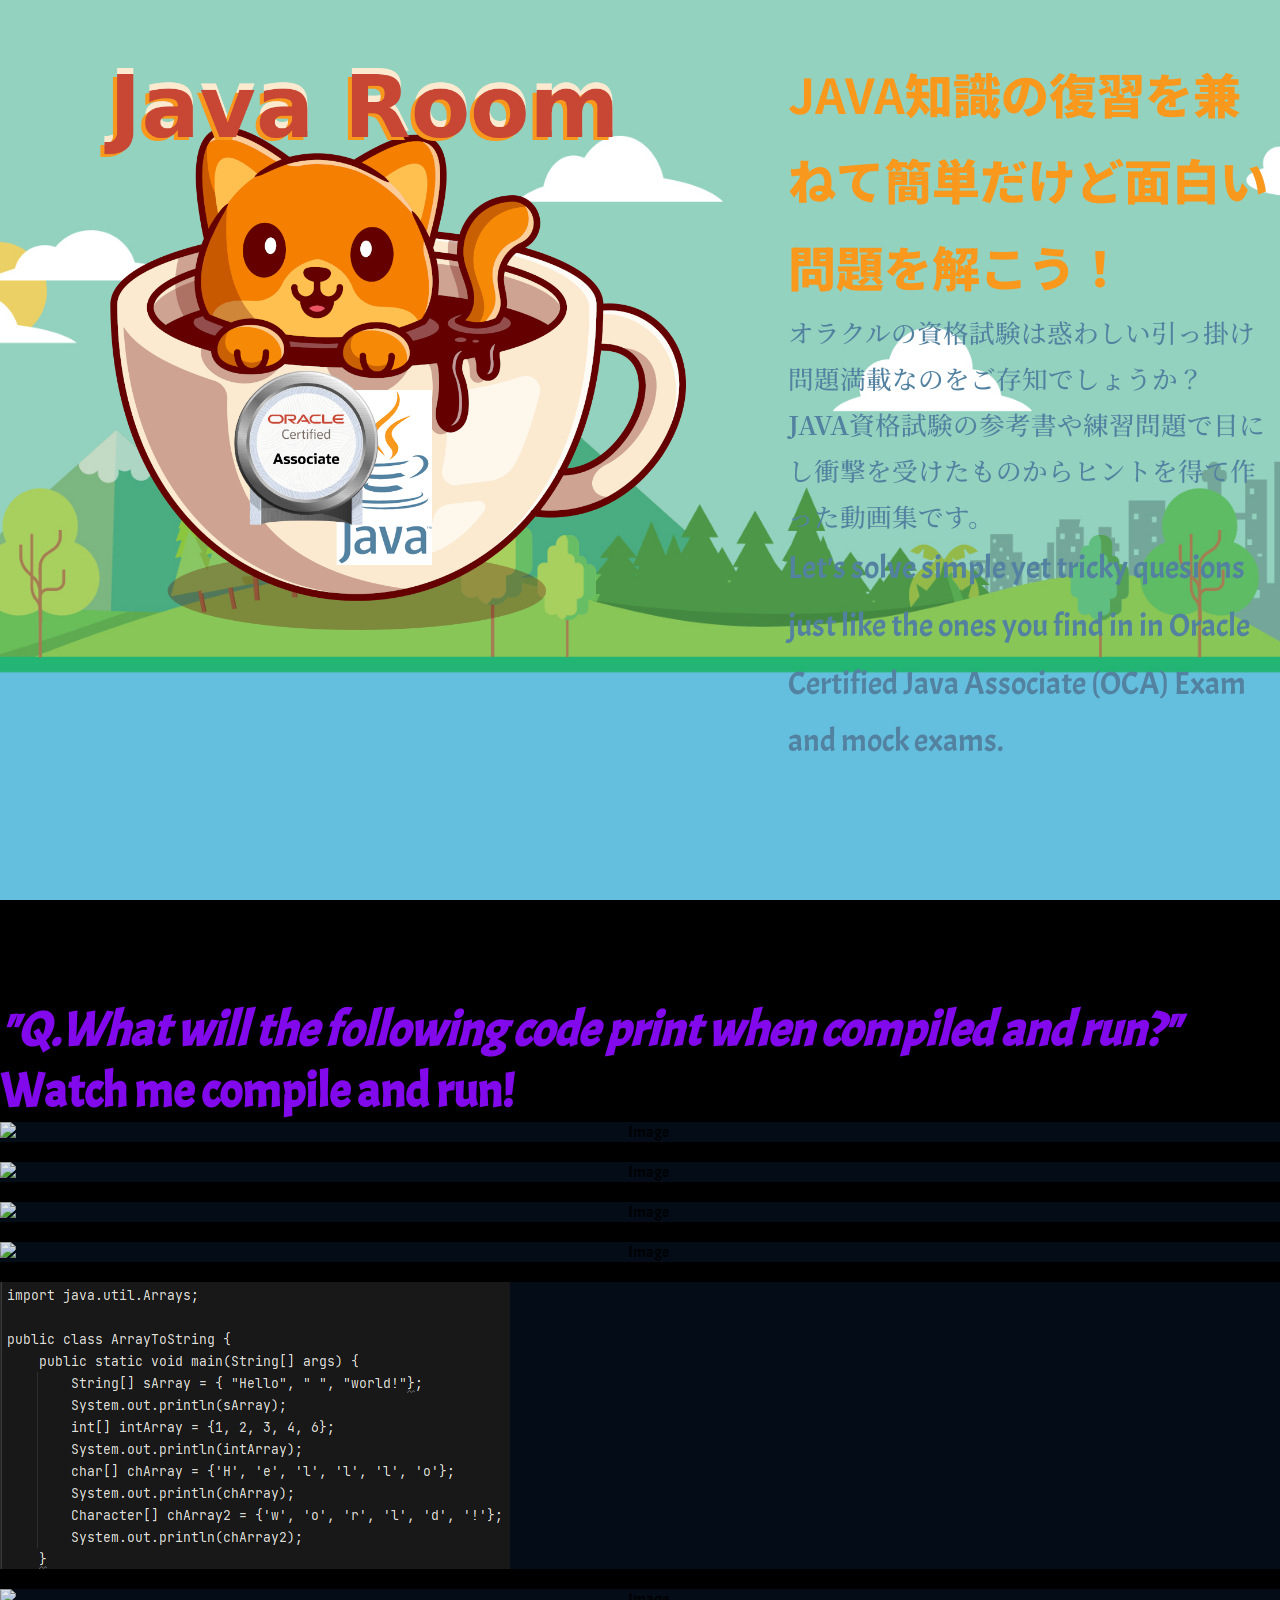
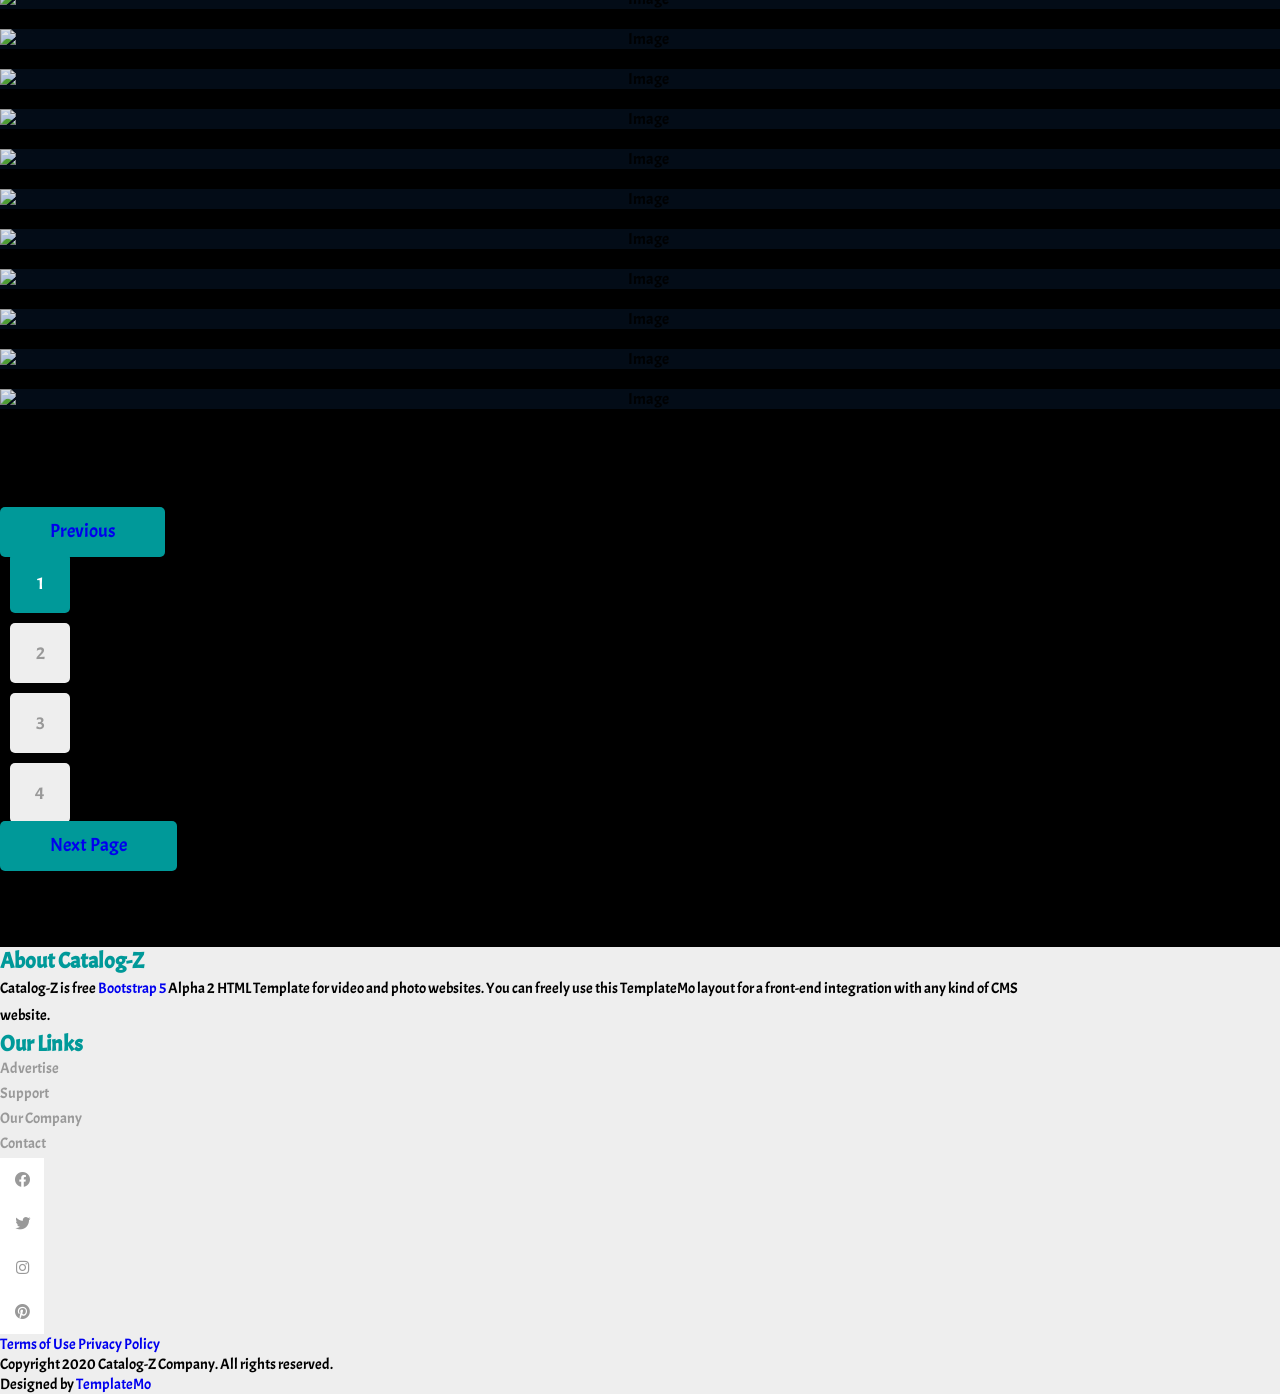
==== commit 81ea13b9: "rearrange cat logo and message" ====
--- a/index.html
+++ b/index.html
@@ -3,22 +3,21 @@
 <head>
     <meta charset="UTF-8">
     <meta name="viewport" content="width=device-width, initial-scale=1.0">
-    <title>Catalog-Z Bootstrap 5.0 HTML Template</title>
+    <title>Java Room</title>
     <link rel="stylesheet" href="css/bootstrap.min.css">
     <link rel="stylesheet" href="fontawesome/css/all.min.css">
     <link rel="stylesheet" href="css/index.css">
 </head>
-<body>
-    <div id="loader-wrapper">
+<body id="main-page">
+    <!-- <div id="loader-wrapper">
         <div id="loader"></div>
         <div class="loader-section section-left"></div>
         <div class="loader-section section-right"></div>
-    </div>
+    </div> -->
 
     <section class="top-section">    
-<!-- 
-
-        <section class="b-member-section">  
+
+        <!-- <section class="b-member-section">  
             <button class="btn-b-member">
                 <span class="span-b-member-text">Become Member</span>
                 <img class="img-b-member" src="img/love.png">
@@ -31,7 +30,7 @@
         <section class="instruction-section">
             <p class="Japanese-instruction-h1"><strong>JAVA</strong>知識の復習を兼ねて簡単だけど面白い問題を解こう！</p>
             <p class="Japanese-instruction">
-                オラクルの資格試験は惑わしい引っ掛け問題満載なのを知ってますか？
+                オラクルの資格試験は惑わしい引っ掛け問題満載なのをご存知でしょうか？
                 <strong>JAVA</strong>資格試験の参考書や練習問題で目にし衝撃を受けたものからヒントを得て作った動画集です。
             </p>
             <p class="English-instraction">
@@ -50,21 +49,26 @@
         </form> -->
     </div> 
 
-    <div class="container-fluid tm-container-content tm-mt-60">
+    <div class="container-video-thumbnail">
         <div class="row mb-4">
-            <h2 class="col-6 tm-text-primary">
-                Latest Photos
-            </h2>
-            <div class="col-6 d-flex justify-content-end align-items-center">
+            <h2 class="col-6 tm-text-OCA">
+            <i>"Q.What will the following code print when compiled and run?"</i>
+            
+            <br> Watch me compile and run!
+            </h2>   
+            
+            <!-- <div class="col-6 d-flex justify-content-end align-items-center">
                 <form action="" class="tm-text-primary">
                     Page <input type="text" value="1" size="1" class="tm-input-paging tm-text-primary"> of 200
                 </form>
-            </div>
+            </div> -->
         </div>
+
+    
         <div class="row tm-mb-90 tm-gallery">
         	<div class="col-xl-3 col-lg-4 col-md-6 col-sm-6 col-12 mb-5">
                 <figure class="effect-ming tm-video-item">
-                    <img src="img/img-03.jpg" alt="Image" class="img-fluid">
+                    <img id="ArrayToString" src="img/ArrayToString_title.png" alt="Image" class="video-thumbnail">
                     <figcaption class="d-flex align-items-center justify-content-center">
                         <h2>Clocks</h2>
                         <a href="video-detail.html">View more</a>
@@ -77,7 +81,7 @@
             </div>
             <div class="col-xl-3 col-lg-4 col-md-6 col-sm-6 col-12 mb-5">
                 <figure class="effect-ming tm-video-item">
-                    <img src="img/img-04.jpg" alt="Image" class="img-fluid">
+                    <img id="BooleanTest33" src="img/img-04.jpg" alt="Image" class="video-thumbnail">
                     <figcaption class="d-flex align-items-center justify-content-center">
                         <h2>Plants</h2>
                         <a href="video-detail.html">View more</a>
@@ -90,7 +94,7 @@
             </div>
             <div class="col-xl-3 col-lg-4 col-md-6 col-sm-6 col-12 mb-5">
                 <figure class="effect-ming tm-video-item">
-                    <img src="img/img-05.jpg" alt="Image" class="img-fluid">
+                    <img id="Cast24" src="img/img-05.jpg" alt="Image" class="video-thumbnail">
                     <figcaption class="d-flex align-items-center justify-content-center">
                         <h2>Morning</h2>
                         <a href="video-detail.html">View more</a>
@@ -103,7 +107,7 @@
             </div>
             <div class="col-xl-3 col-lg-4 col-md-6 col-sm-6 col-12 mb-5">
                 <figure class="effect-ming tm-video-item">
-                    <img src="img/img-06.jpg" alt="Image" class="img-fluid">
+                    <img id="ClassName34" src="img/img-06.jpg" alt="Image" class="video-thumbnail">
                     <figcaption class="d-flex align-items-center justify-content-center">
                         <h2>Pinky</h2>
                         <a href="video-detail.html">View more</a>
@@ -115,9 +119,14 @@
                 </div>
             </div>
             
-            <div class="col-xl-3 col-lg-4 col-md-6 col-sm-6 col-12 mb-5">
-                <figure class="effect-ming tm-video-item">
-                    <img id="ArrayToString"  src="img/ArrayToString.png" alt="Image" class="img-fluid">
+
+
+
+
+
+            <div class="col-xl-3 col-lg-4 col-md-6 col-sm-6 col-12 mb-5">
+                <figure class="effect-ming tm-video-item">
+                    <img id="ArrayToString"  src="img/ArrayToString.png" alt="Image" class="video-thumbnail">
                     <figcaption class="d-flex align-items-center justify-content-center">
                         <h2>配列　Array</h2>
                         <a href="video-detail.html">View more</a>
@@ -130,7 +139,7 @@
             </div>
             <div class="col-xl-3 col-lg-4 col-md-6 col-sm-6 col-12 mb-5">
                 <figure class="effect-ming tm-video-item">
-                    <img src="img/img-02.jpg" alt="Image" class="img-fluid">
+                    <img id="Cast24" src="img/img-02.jpg" alt="Image" class="video-thumbnail">
                     <figcaption class="d-flex align-items-center justify-content-center">
                         <h2>Perfumes</h2>
                         <a href="video-detail.html">View more</a>
@@ -143,7 +152,7 @@
             </div>
             <div class="col-xl-3 col-lg-4 col-md-6 col-sm-6 col-12 mb-5">
                 <figure class="effect-ming tm-video-item">
-                    <img src="img/img-07.jpg" alt="Image" class="img-fluid">
+                    <img src="img/img-07.jpg" alt="Image" class="video-thumbnail">
                     <figcaption class="d-flex align-items-center justify-content-center">
                         <h2>Bus</h2>
                         <a href="video-detail.html">View more</a>
@@ -156,7 +165,7 @@
             </div>
             <div class="col-xl-3 col-lg-4 col-md-6 col-sm-6 col-12 mb-5">
                 <figure class="effect-ming tm-video-item">
-                    <img src="img/img-08.jpg" alt="Image" class="img-fluid">
+                    <img src="img/img-08.jpg" alt="Image" class="video-thumbnail">
                     <figcaption class="d-flex align-items-center justify-content-center">
                         <h2>New York</h2>
                         <a href="video-detail.html">View more</a>
@@ -169,7 +178,7 @@
             </div>
             <div class="col-xl-3 col-lg-4 col-md-6 col-sm-6 col-12 mb-5">
                 <figure class="effect-ming tm-video-item">
-                    <img src="img/img-09.jpg" alt="Image" class="img-fluid">
+                    <img src="img/img-09.jpg" alt="Image" class="video-thumbnail">
                     <figcaption class="d-flex align-items-center justify-content-center">
                         <h2>Abstract</h2>
                         <a href="video-detail.html">View more</a>
@@ -182,7 +191,7 @@
             </div>
             <div class="col-xl-3 col-lg-4 col-md-6 col-sm-6 col-12 mb-5">
                 <figure class="effect-ming tm-video-item">
-                    <img src="img/img-10.jpg" alt="Image" class="img-fluid">
+                    <img src="img/img-10.jpg" alt="Image" class="video-thumbnail">
                     <figcaption class="d-flex align-items-center justify-content-center">
                         <h2>Flowers</h2>
                         <a href="video-detail.html">View more</a>
@@ -195,7 +204,7 @@
             </div>
             <div class="col-xl-3 col-lg-4 col-md-6 col-sm-6 col-12 mb-5">
                 <figure class="effect-ming tm-video-item">
-                    <img src="img/img-11.jpg" alt="Image" class="img-fluid">
+                    <img src="img/img-11.jpg" alt="Image" class="video-thumbnail">
                     <figcaption class="d-flex align-items-center justify-content-center">
                         <h2>Rosy</h2>
                         <a href="video-detail.html">View more</a>
@@ -208,7 +217,7 @@
             </div>
             <div class="col-xl-3 col-lg-4 col-md-6 col-sm-6 col-12 mb-5">
                 <figure class="effect-ming tm-video-item">
-                    <img src="img/img-12.jpg" alt="Image" class="img-fluid">
+                    <img src="img/img-12.jpg" alt="Image" class="video-thumbnail">
                     <figcaption class="d-flex align-items-center justify-content-center">
                         <h2>Rocki</h2>
                         <a href="videos.html">View more</a>
@@ -221,7 +230,7 @@
             </div>
             <div class="col-xl-3 col-lg-4 col-md-6 col-sm-6 col-12 mb-5">
                 <figure class="effect-ming tm-video-item">
-                    <img src="img/img-13.jpg" alt="Image" class="img-fluid">
+                    <img src="img/img-13.jpg" alt="Image" class="video-thumbnail">
                     <figcaption class="d-flex align-items-center justify-content-center">
                         <h2>Purple</h2>
                         <a href="video-detail.html">View more</a>
@@ -234,7 +243,7 @@
             </div>
             <div class="col-xl-3 col-lg-4 col-md-6 col-sm-6 col-12 mb-5">
                 <figure class="effect-ming tm-video-item">
-                    <img src="img/img-14.jpg" alt="Image" class="img-fluid">
+                    <img src="img/img-14.jpg" alt="Image" class="video-thumbnail">
                     <figcaption class="d-flex align-items-center justify-content-center">
                         <h2>Sea</h2>
                         <a href="video-detail.html">View more</a>
@@ -247,7 +256,7 @@
             </div>
             <div class="col-xl-3 col-lg-4 col-md-6 col-sm-6 col-12 mb-5">
                 <figure class="effect-ming tm-video-item">
-                    <img src="img/img-15.jpg" alt="Image" class="img-fluid">
+                    <img src="img/img-15.jpg" alt="Image" class="video-thumbnail">
                     <figcaption class="d-flex align-items-center justify-content-center">
                         <h2>Turtle</h2>
                         <a href="video-detail.html">View more</a>
@@ -260,7 +269,7 @@
             </div>
             <div class="col-xl-3 col-lg-4 col-md-6 col-sm-6 col-12 mb-5">
                 <figure class="effect-ming tm-video-item">
-                    <img src="img/img-16.jpg" alt="Image" class="img-fluid">
+                    <img src="img/img-16.jpg" alt="Image" class="video-thumbnail">
                     <figcaption class="d-flex align-items-center justify-content-center">
                         <h2>Peace</h2>
                         <a href="video-detail.html">View more</a>
@@ -324,14 +333,14 @@
         </div>
     </footer>
     
-    <!--<script src="js/plugins.js"></script> -->
-    <script src="js/load-video.js"></script>
-    <script>
+    <!-- <script src="js/plugins.js"></script> -->
+    <script src="js/index.js"></script>
+    <!-- <script>
         $(window).on("load", function() {
             $('body').addClass('loaded');
         });
 
         
-    </script>
+    </script> -->
 </body>
 </html>
--- a/css/index.css
+++ b/css/index.css
@@ -14,6 +14,7 @@
     background-position: center;
     background-size: cover;
     min-height: 50lvh;
+   
 }
 
 .top-section {
@@ -23,29 +24,39 @@
 
  .logo-section {
     overflow: hidden;
-    background-color: rgba(100,100,100,0.2);
-    width: 5000px;
+    /* min-width: 1120px; */
+    /* background-color: rgba(100,100,100,0.2); */
+    width: 70vw;
+    height: 70vh;
     border-radius: 50px;
-    padding: 10px;
+    padding-left: 100px;
+    padding-top: 50px;
+
     flex-shrink: 2;
 } 
-
+.cat {
+    max-width: 100%;
+    max-height: 100%;
+}
 
 .instruction-section {
-    max-width: 50vw;
+    overflow: hidden;
+    max-width: 40vw;
+    min-width: 400px;
     height: 100%;
     border-radius: 50px;
-    background-color: rgba(230, 255, 230, 0.7);
-    font-size: 3rem;   
+    /* background-color: rgba(230, 255, 230, 0.7); */
+    font-size: 2rem;   
     color: #5382a1; 
-    padding-top: 30px;
+    padding-top: 50px;
     padding-left: 20px;
+    padding-right: 10px;
 }
 
 .Japanese-instruction {
     font-family: "Noto Serif JP";
-    font-weight: 600;
-    font-size: 2rem;
+    font-weight: 500;
+    font-size: 1.6rem;
 }
 
 .Japanese-instruction-h1{
@@ -97,8 +108,8 @@
     border: 3px solid transparent;
     border-top-color: #3498db;
 
-    -webkit-animation: spin 2s linear infinite; /* Chrome, Opera 15+, Safari 5+ */
-    animation: spin 2s linear infinite; /* Chrome, Firefox 16+, IE 10+, Opera */
+    -webkit-animation: spin 2s linear infinite; 
+    animation: spin 2s linear infinite; 
 
     z-index: 1002;
 }
@@ -114,8 +125,8 @@
         border: 3px solid transparent;
         border-top-color: #e74c3c;
 
-        -webkit-animation: spin 3s linear infinite; /* Chrome, Opera 15+, Safari 5+ */
-        animation: spin 3s linear infinite; /* Chrome, Firefox 16+, IE 10+, Opera */
+        -webkit-animation: spin 3s linear infinite; 
+        animation: spin 3s linear infinite; 
     }
 
     #loader:after {
@@ -129,34 +140,34 @@
         border: 3px solid transparent;
         border-top-color: #f9c922;
 
-        -webkit-animation: spin 1.5s linear infinite; /* Chrome, Opera 15+, Safari 5+ */
-          animation: spin 1.5s linear infinite; /* Chrome, Firefox 16+, IE 10+, Opera */
+        -webkit-animation: spin 1.5s linear infinite; 
+          animation: spin 1.5s linear infinite; 
     }
 
     @-webkit-keyframes spin {
         0%   { 
-            -webkit-transform: rotate(0deg);  /* Chrome, Opera 15+, Safari 3.1+ */
-            -ms-transform: rotate(0deg);  /* IE 9 */
-            transform: rotate(0deg);  /* Firefox 16+, IE 10+, Opera */
+            -webkit-transform: rotate(0deg); 
+            -ms-transform: rotate(0deg);  
+            transform: rotate(0deg); 
+        }
+            100% {
+            -webkit-transform: rotate(360deg);  
+            -ms-transform: rotate(360deg);  
+            transform: rotate(360deg);  
+        }
+    }
+    @keyframes spin {
+        0%   { 
+            -webkit-transform: rotate(0deg);  
+            -ms-transform: rotate(0deg); 
+            transform: rotate(0deg);  
         }
         100% {
-            -webkit-transform: rotate(360deg);  /* Chrome, Opera 15+, Safari 3.1+ */
-            -ms-transform: rotate(360deg);  /* IE 9 */
-            transform: rotate(360deg);  /* Firefox 16+, IE 10+, Opera */
+            -webkit-transform: rotate(360deg);  
+            -ms-transform: rotate(360deg);  
+            transform: rotate(360deg);  
         }
-    }
-    @keyframes spin {
-        0%   { 
-            -webkit-transform: rotate(0deg);  /* Chrome, Opera 15+, Safari 3.1+ */
-            -ms-transform: rotate(0deg);  /* IE 9 */
-            transform: rotate(0deg);  /* Firefox 16+, IE 10+, Opera */
-        }
-        100% {
-            -webkit-transform: rotate(360deg);  /* Chrome, Opera 15+, Safari 3.1+ */
-            -ms-transform: rotate(360deg);  /* IE 9 */
-            transform: rotate(360deg);  /* Firefox 16+, IE 10+, Opera */
-        }
-    }
+    } 
 
     #loader-wrapper .loader-section {
         position: fixed;
@@ -165,9 +176,9 @@
         height: 100%;
         background: #222222;
         z-index: 1001;
-        -webkit-transform: translateX(0);  /* Chrome, Opera 15+, Safari 3.1+ */
-        -ms-transform: translateX(0);  /* IE 9 */
-        transform: translateX(0);  /* Firefox 16+, IE 10+, Opera */
+        -webkit-transform: translateX(0); 
+        -ms-transform: translateX(0);  
+        transform: translateX(0);  /
     }
 
     #loader-wrapper .loader-section.section-left {
@@ -180,18 +191,18 @@
 
     /* Loaded */
     .loaded #loader-wrapper .loader-section.section-left {
-        -webkit-transform: translateX(-100%);  /* Chrome, Opera 15+, Safari 3.1+ */
-            -ms-transform: translateX(-100%);  /* IE 9 */
-                transform: translateX(-100%);  /* Firefox 16+, IE 10+, Opera */
+        -webkit-transform: translateX(-100%); 
+            -ms-transform: translateX(-100%);  
+                transform: translateX(-100%);  
 
         -webkit-transition: all 0.7s 0.3s cubic-bezier(0.645, 0.045, 0.355, 1.000);  
                 transition: all 0.7s 0.3s cubic-bezier(0.645, 0.045, 0.355, 1.000);
     }
 
     .loaded #loader-wrapper .loader-section.section-right {
-        -webkit-transform: translateX(100%);  /* Chrome, Opera 15+, Safari 3.1+ */
-            -ms-transform: translateX(100%);  /* IE 9 */
-                transform: translateX(100%);  /* Firefox 16+, IE 10+, Opera */
+        -webkit-transform: translateX(100%);  
+            -ms-transform: translateX(100%);  
+                transform: translateX(100%);  
 
 -webkit-transition: all 0.7s 0.3s cubic-bezier(0.645, 0.045, 0.355, 1.000);  
         transition: all 0.7s 0.3s cubic-bezier(0.645, 0.045, 0.355, 1.000);
@@ -205,9 +216,9 @@
     .loaded #loader-wrapper {
         visibility: hidden;
 
-        -webkit-transform: translateY(-100%);  /* Chrome, Opera 15+, Safari 3.1+ */
-            -ms-transform: translateY(-100%);  /* IE 9 */
-                transform: translateY(-100%);  /* Firefox 16+, IE 10+, Opera */
+        -webkit-transform: translateY(-100%);  
+            -ms-transform: translateY(-100%);  
+                transform: translateY(-100%);  
 
         -webkit-transition: all 0.3s 1s ease-out;  
                 transition: all 0.3s 1s ease-out;
@@ -264,6 +275,11 @@
 .tm-mb-74 { margin-bottom: 74px; }
 .tm-mb-90 { margin-bottom: 90px; }
 .tm-text-primary { color: #009999; }
+.tm-text-OCA {
+    font-size: 3rem;
+    color: #8209ec; 
+    min-width: 500px;
+    }
 .tm-text-secondary { color: #CC6699; }
 a.tm-text-primary:hover { color:#666666; }
 .tm-bg-gray { background-color: #EEEEEE; }
@@ -575,7 +591,7 @@
     color: #009999 !important;
 }
 
-.form-control::placeholder { /* Chrome, Firefox, Opera, Safari 10.1+ */
+.form-control::placeholder {
     color:  #009999;
     opacity: 1; /* Firefox */
 }
@@ -631,4 +647,4 @@
     }
 
     .tm-social-links li { margin-right: 3px; }
-}+}
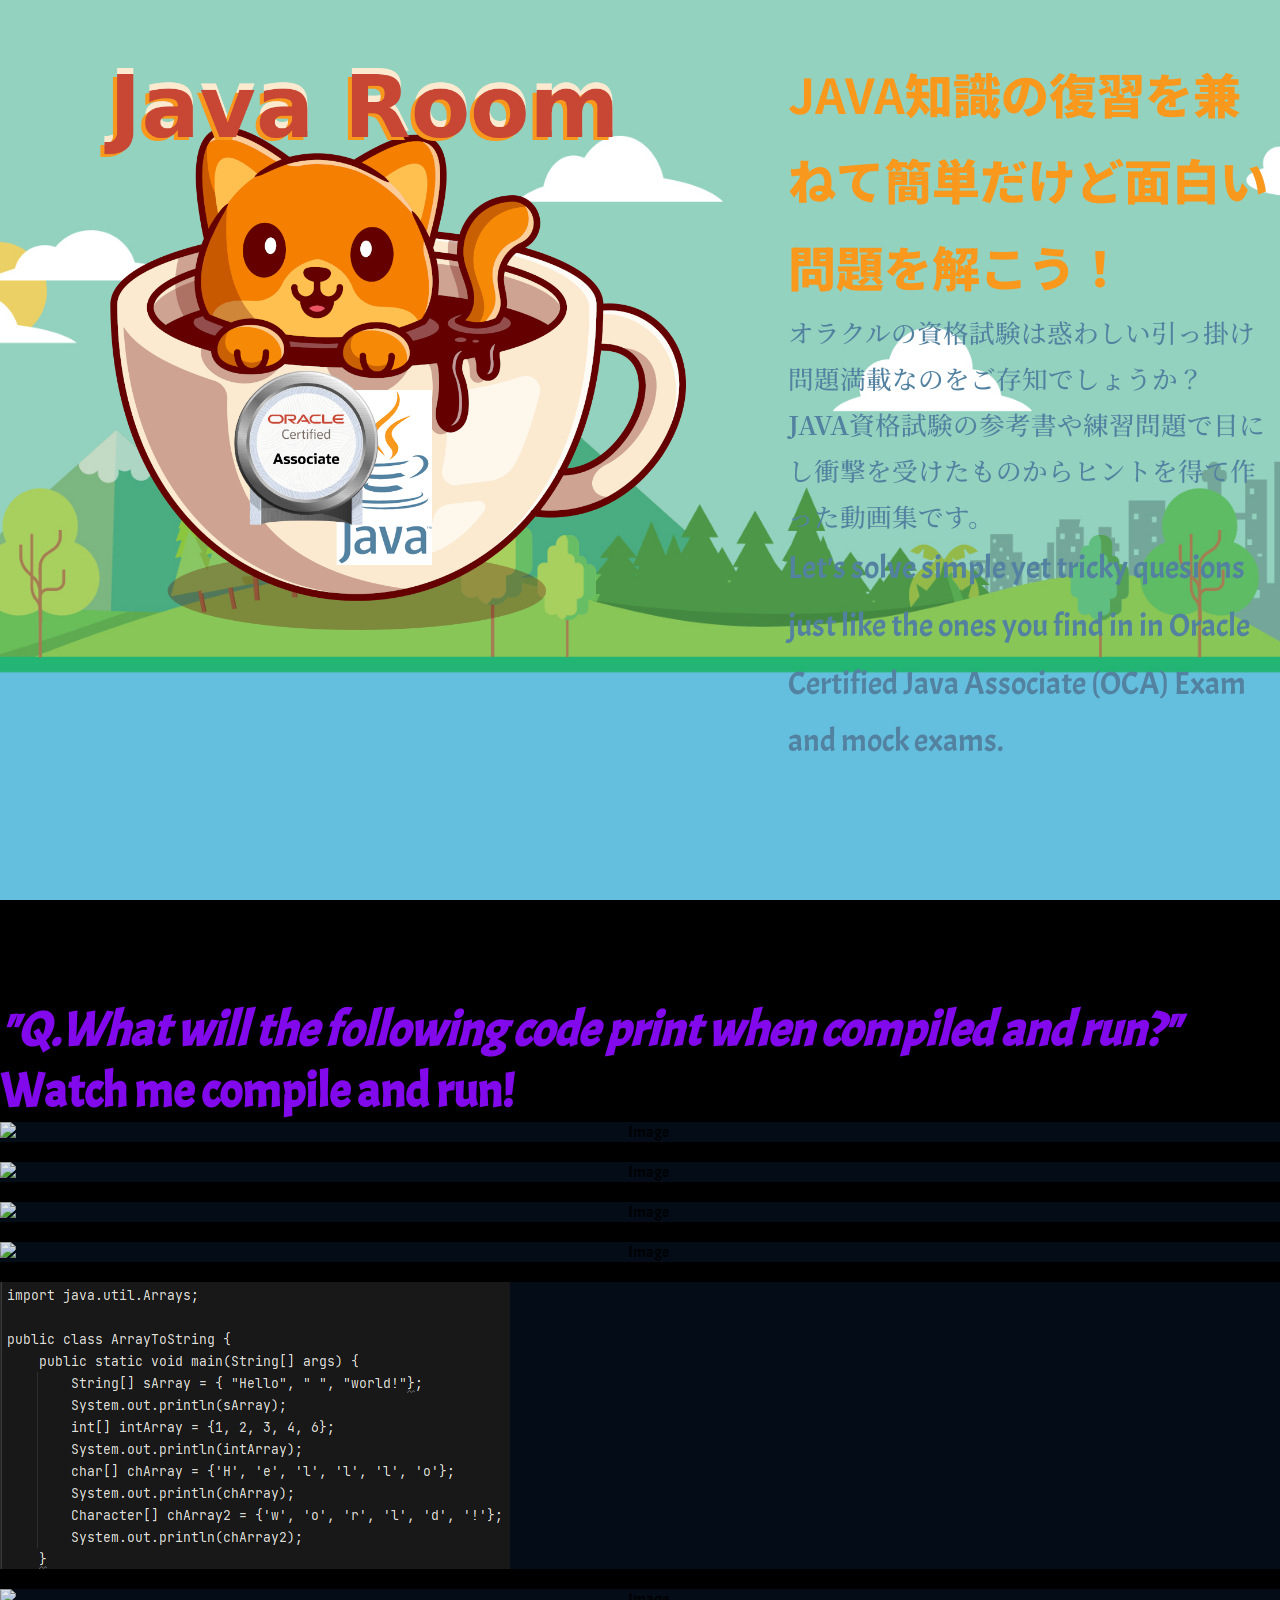
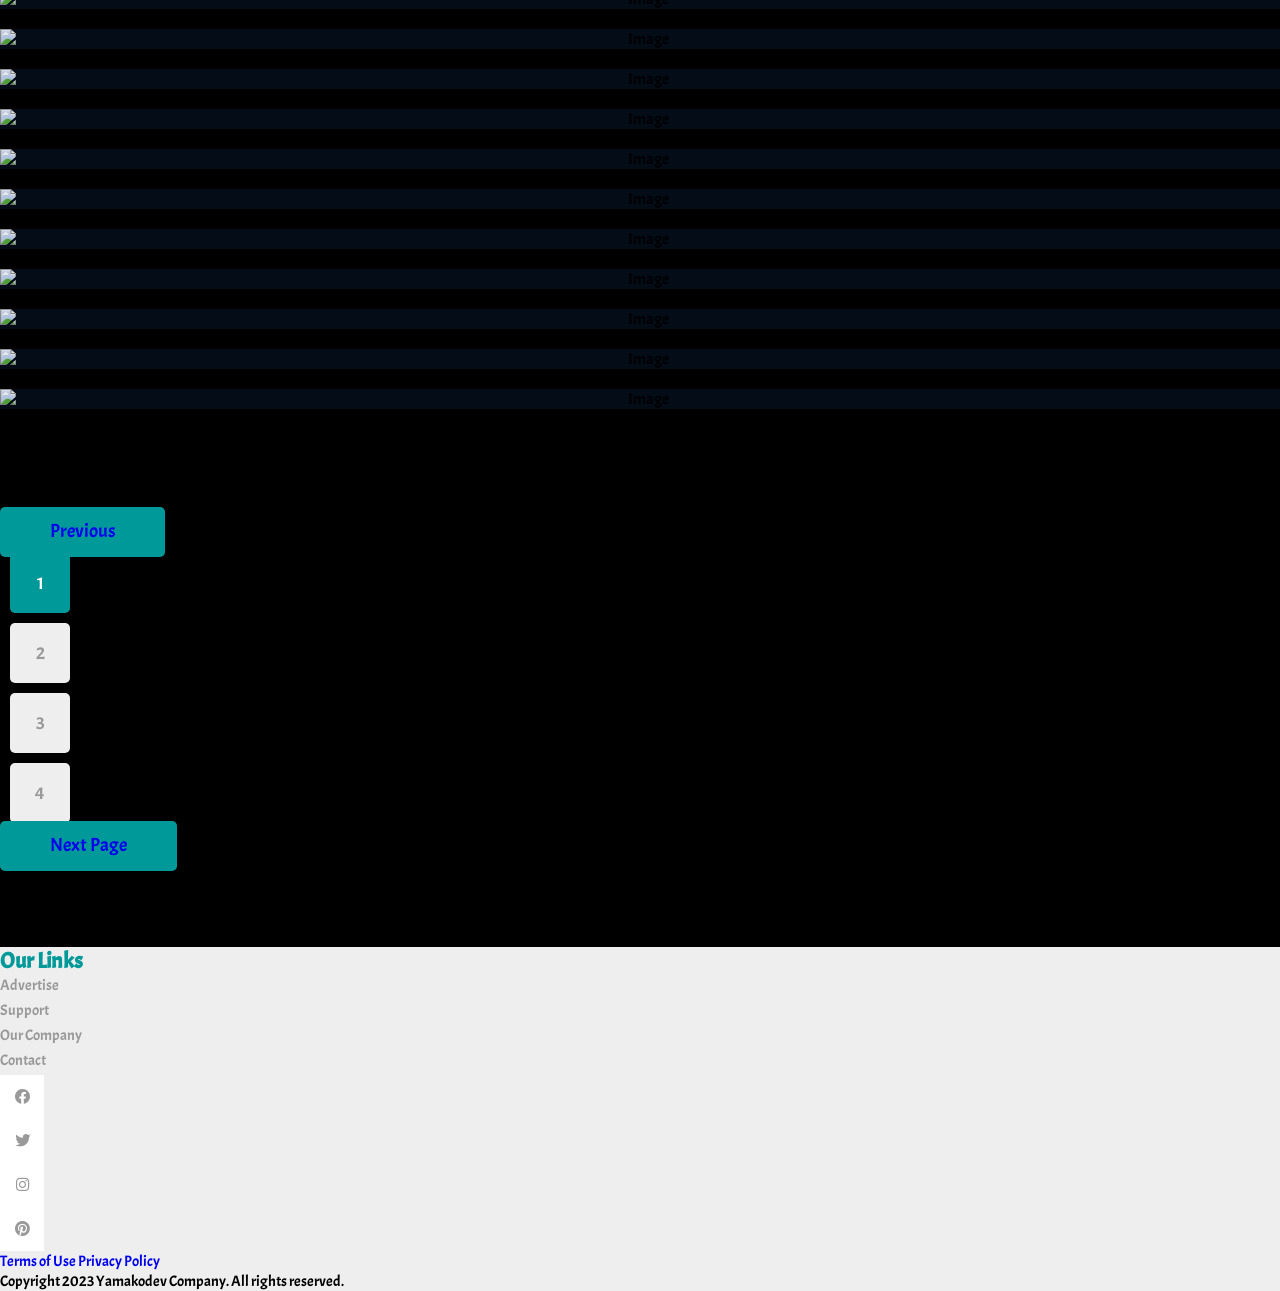
==== commit cd1bc5dc: "cleaned up video-detail page" ====
--- a/index.html
+++ b/index.html
@@ -298,10 +298,7 @@
     <footer class="tm-bg-gray pt-5 pb-3 tm-text-gray tm-footer">
         <div class="container-fluid tm-container-small">
             <div class="row">
-                <div class="col-lg-6 col-md-12 col-12 px-5 mb-5">
-                    <h3 class="tm-text-primary mb-4 tm-footer-title">About Catalog-Z</h3>
-                    <p>Catalog-Z is free <a rel="sponsored" href="https://v5.getbootstrap.com/">Bootstrap 5</a> Alpha 2 HTML Template for video and photo websites. You can freely use this TemplateMo layout for a front-end integration with any kind of CMS website.</p>
-                </div>
+
                 <div class="col-lg-3 col-md-6 col-sm-6 col-12 px-5 mb-5">
                     <h3 class="tm-text-primary mb-4 tm-footer-title">Our Links</h3>
                     <ul class="tm-footer-links pl-0">
@@ -324,10 +321,7 @@
             </div>
             <div class="row">
                 <div class="col-lg-8 col-md-7 col-12 px-5 mb-3">
-                    Copyright 2020 Catalog-Z Company. All rights reserved.
-                </div>
-                <div class="col-lg-4 col-md-5 col-12 px-5 text-right">
-                    Designed by <a href="https://templatemo.com" class="tm-text-gray" rel="sponsored" target="_parent">TemplateMo</a>
+                    Copyright 2023 Yamakodev Company. All rights reserved.
                 </div>
             </div>
         </div>
--- a/css/index.css
+++ b/css/index.css
@@ -22,7 +22,7 @@
     height: 1000px;
 }
 
- .logo-section {
+.logo-section {
     overflow: hidden;
     /* min-width: 1120px; */
     /* background-color: rgba(100,100,100,0.2); */
@@ -31,7 +31,7 @@
     border-radius: 50px;
     padding-left: 100px;
     padding-top: 50px;
-
+    
     flex-shrink: 2;
 } 
 .cat {
@@ -39,6 +39,45 @@
     max-height: 100%;
 }
 
+.top-section-small {
+    display: flex;
+    height: 250px;
+}
+.logo-section-small {
+    overflow: hidden;
+    /* min-width: 1120px; */
+    /* background-color: rgba(100,100,100,0.2); */
+    width: 20vw;
+    height: 50vh;
+    border-radius: 50px;
+    padding-left: 100px;
+    padding-top: 50px;
+
+    flex-shrink: 2;
+    /* background-color: rgba(230, 255, 230, 0.7); */
+} 
+.cat-small {
+    max-width: 70%;
+    max-height: 70%;
+}
+
+.video-title {
+    font-family: "Noto Sans JP";
+    color: #f8981d;
+    font-size: 3rem;
+    font-style: bold;
+    font-weight: 900;
+    overflow: hidden;
+    max-width: 9000px;
+    min-width: 400px;
+    height: 100%;
+    border-radius: 50px;
+    /* background-color: rgba(230, 255, 230, 0.7); */
+
+    padding-top: 50px;
+    padding-left: 20px;
+    padding-right: 10px;
+}
 .instruction-section {
     overflow: hidden;
     max-width: 40vw;
@@ -67,8 +106,25 @@
     font-weight: 900;    
 }
 
-
-
+.video-container {
+    display: flex;
+    justify-content: center;    
+    /* background-color: rgba(230, 255, 230, 0.7); */
+    margin-bottom: 90px;
+}
+.video-player {
+    flex-shrink: 1;
+    background-color: rgba(230, 255, 230, 0.7);
+}
+.video-player-2 {
+    flex-shrink: 2;
+}
+video {
+    /* width: 80%; */
+    max-width: 100%;
+    height: auto;
+    padding: 50px;
+}
 @keyframes shake {
     0% { transform: translate(1px, 1px) rotate(0deg); }
     10% { transform: translate(-1px, -2px) rotate(-1deg); }
@@ -84,6 +140,10 @@
   }
 
 .cat:hover {
+    animation: shake 0.5s;
+    animation-iteration-count: infinite;    
+}
+.cat-small:hover {
     animation: shake 0.5s;
     animation-iteration-count: infinite;    
 }
@@ -473,33 +533,6 @@
 .tm-footer { font-size: 0.95rem; }
 .tm-footer-title { font-size: 1.4rem; }
 
-/* Videos */
-#tm-video-container {
-    max-height: 400px;
-    overflow: hidden;
-    background-color: #333;
-    margin-bottom: 90px;
-    position: relative;
-}
-
-#tm-video {
-    display: block;
-    width: 100%;
-    height: auto;
-}
-
-#tm-video-control-button {
-    position: absolute;
-    bottom: 20px;
-    right: 20px;
-    z-index: 1000;
-    color: #e1e1e1;
-}
-
-.tm-video-details {
-    height: 100%;
-    padding: 40px;
-}
 
 /* About */
 .tm-row-1640 { max-width: 1640px; }
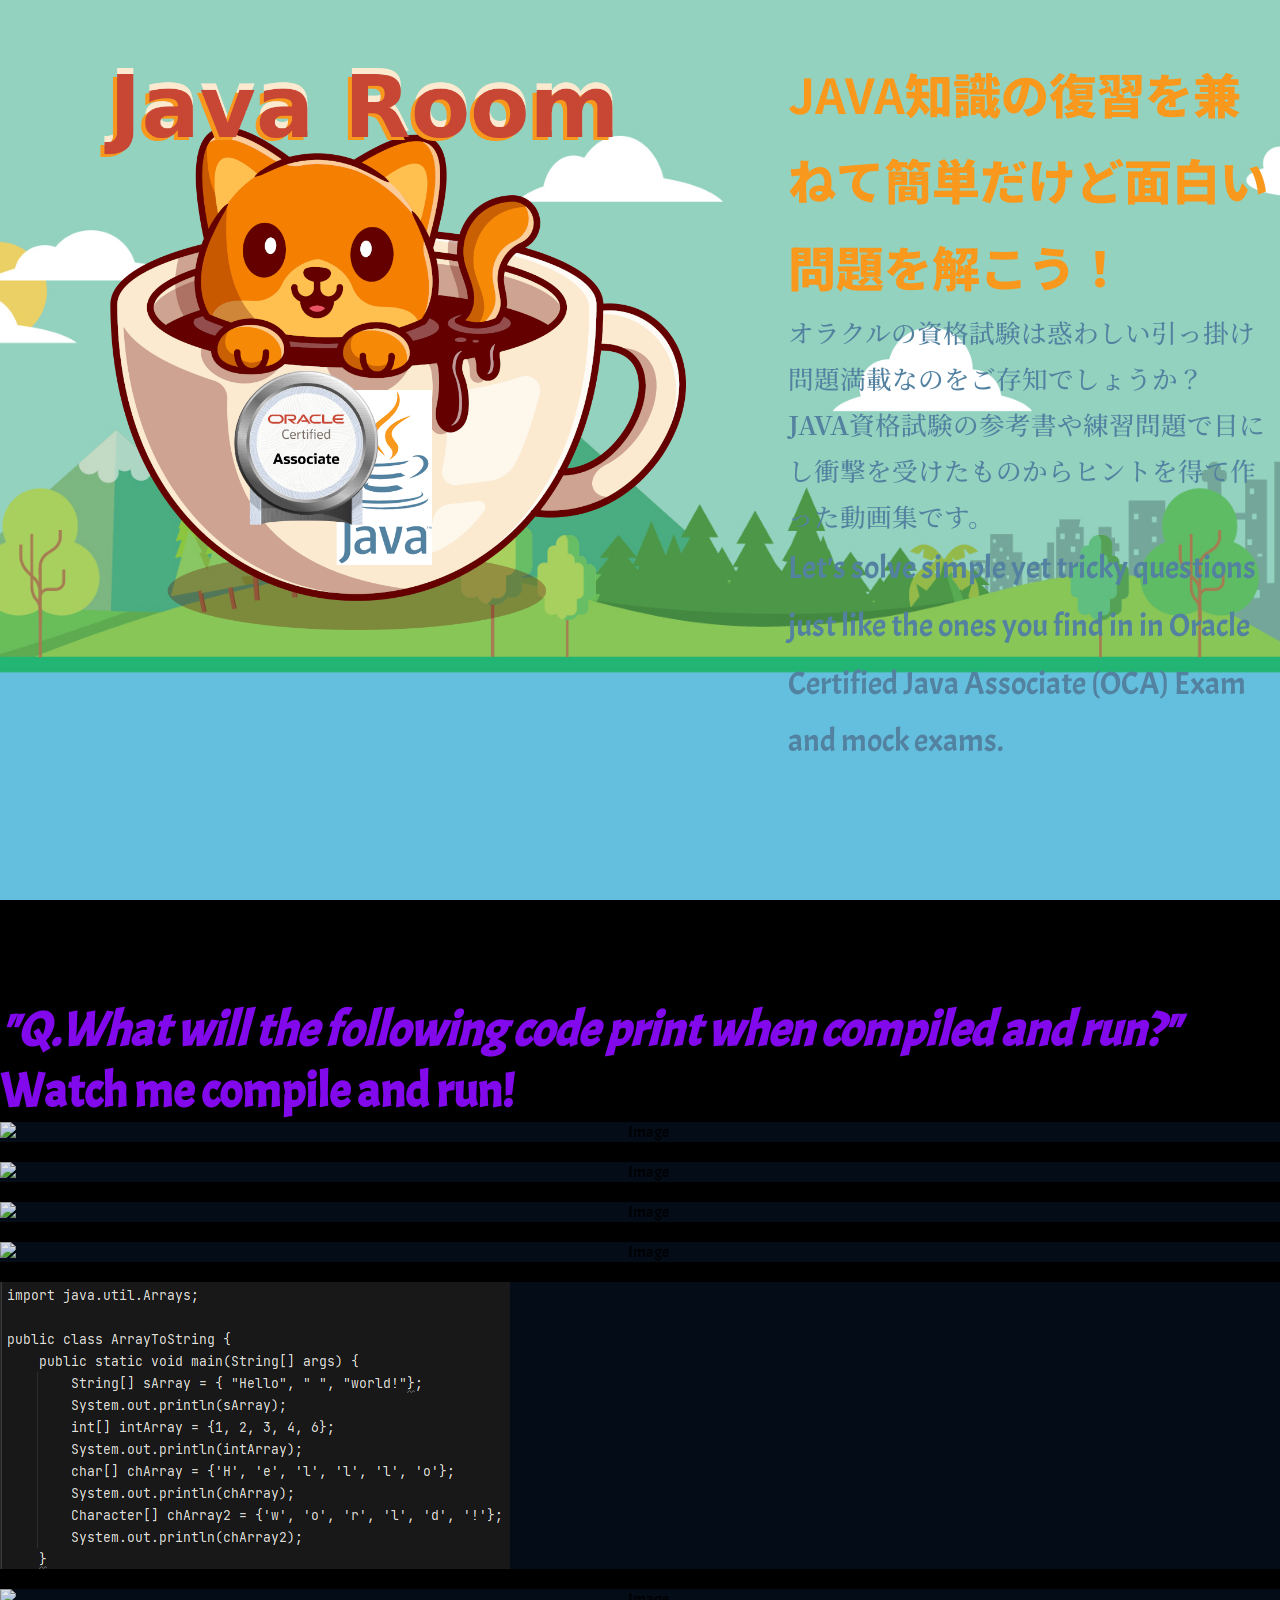
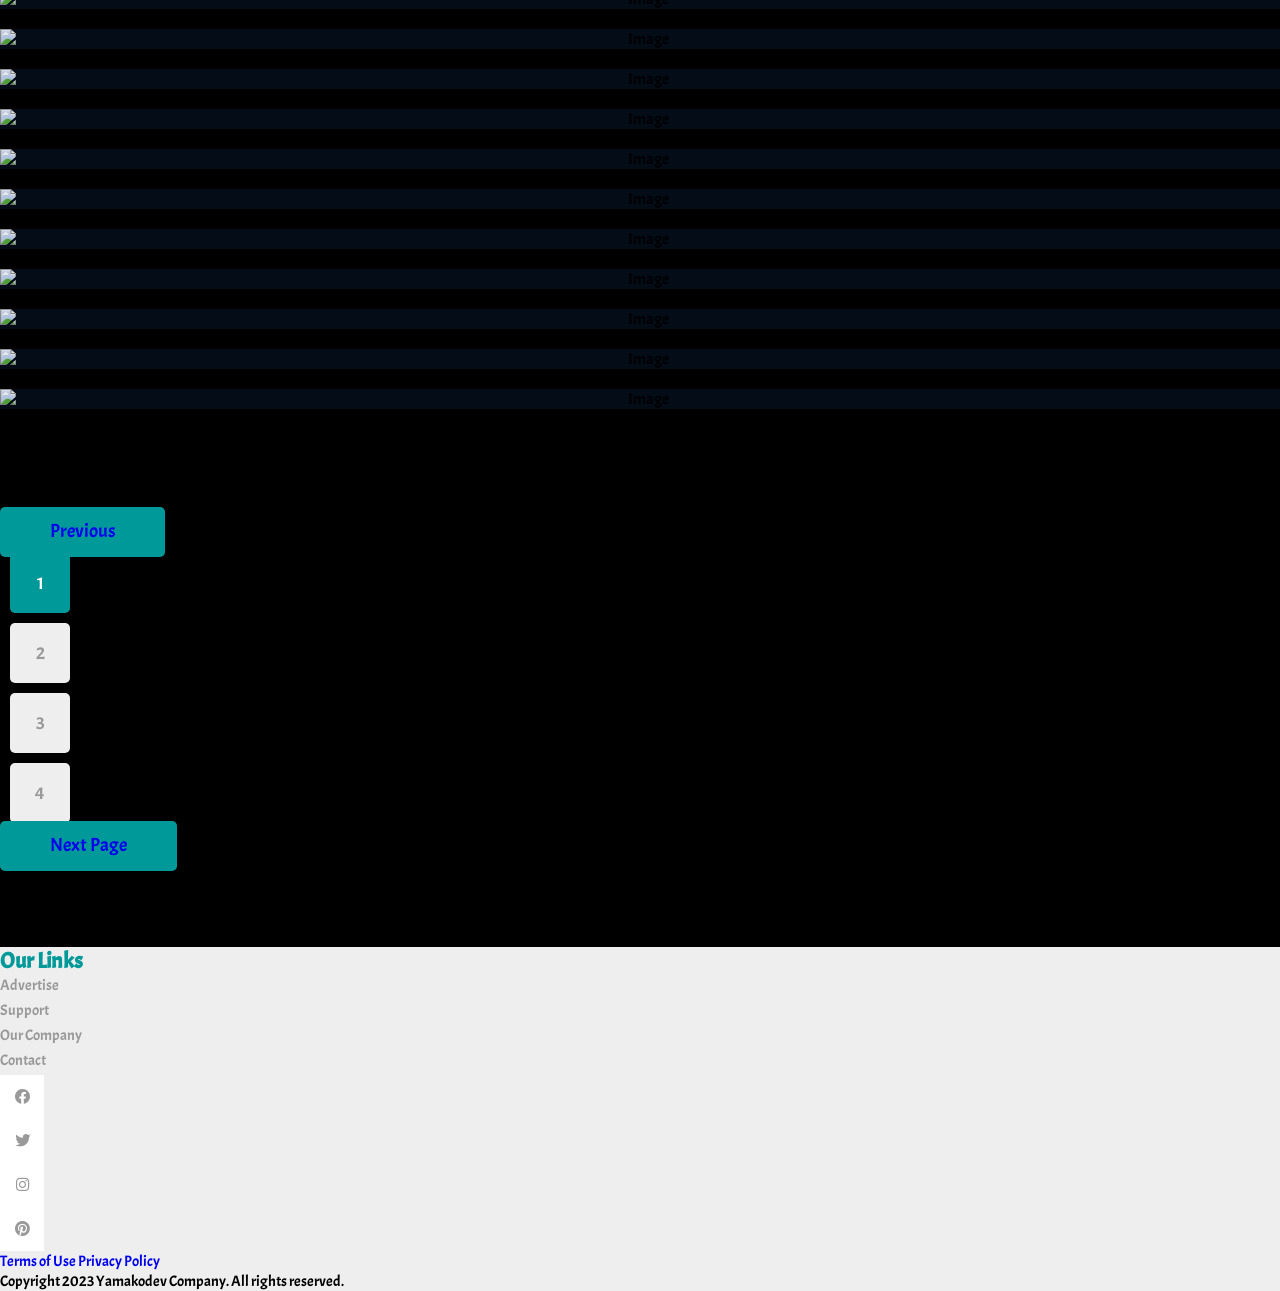
==== commit 93905822: "fixed more video link on video detail file" ====
--- a/index.html
+++ b/index.html
@@ -34,20 +34,11 @@
                 <strong>JAVA</strong>資格試験の参考書や練習問題で目にし衝撃を受けたものからヒントを得て作った動画集です。
             </p>
             <p class="English-instraction">
-                Let's solve simple yet tricky quesions just like the ones you find in in Oracle Certified Java Associate (OCA) Exam and mock exams. 
+                Let's solve simple yet tricky questions just like the ones you find in in Oracle Certified Java Associate (OCA) Exam and mock exams. 
             </p>
 
         </section>
     </section>
-
-    <div>
-    <!-- <form class="d-flex tm-search-form">
-            <input class="form-control tm-search-input" type="search" placeholder="Search" aria-label="Search">
-            <button class="btn btn-outline-success tm-search-btn" type="submit">
-                <i class="fas fa-search"></i>
-            </button>
-        </form> -->
-    </div> 
 
     <div class="container-video-thumbnail">
         <div class="row mb-4">
@@ -56,21 +47,13 @@
             
             <br> Watch me compile and run!
             </h2>   
-            
-            <!-- <div class="col-6 d-flex justify-content-end align-items-center">
-                <form action="" class="tm-text-primary">
-                    Page <input type="text" value="1" size="1" class="tm-input-paging tm-text-primary"> of 200
-                </form>
-            </div> -->
         </div>
-
-    
         <div class="row tm-mb-90 tm-gallery">
         	<div class="col-xl-3 col-lg-4 col-md-6 col-sm-6 col-12 mb-5">
                 <figure class="effect-ming tm-video-item">
                     <img id="ArrayToString" src="img/ArrayToString_title.png" alt="Image" class="video-thumbnail">
                     <figcaption class="d-flex align-items-center justify-content-center">
-                        <h2>Clocks</h2>
+                        <h2>Play</h2>
                         <a href="video-detail.html">View more</a>
                     </figcaption>                    
                 </figure>
@@ -83,7 +66,7 @@
                 <figure class="effect-ming tm-video-item">
                     <img id="BooleanTest33" src="img/img-04.jpg" alt="Image" class="video-thumbnail">
                     <figcaption class="d-flex align-items-center justify-content-center">
-                        <h2>Plants</h2>
+                        <h2>Play</h2>
                         <a href="video-detail.html">View more</a>
                     </figcaption>                    
                 </figure>
@@ -96,7 +79,7 @@
                 <figure class="effect-ming tm-video-item">
                     <img id="Cast24" src="img/img-05.jpg" alt="Image" class="video-thumbnail">
                     <figcaption class="d-flex align-items-center justify-content-center">
-                        <h2>Morning</h2>
+                        <h2>Play</h2>
                         <a href="video-detail.html">View more</a>
                     </figcaption>                    
                 </figure>
@@ -109,7 +92,7 @@
                 <figure class="effect-ming tm-video-item">
                     <img id="ClassName34" src="img/img-06.jpg" alt="Image" class="video-thumbnail">
                     <figcaption class="d-flex align-items-center justify-content-center">
-                        <h2>Pinky</h2>
+                        <h2>Play</h2>
                         <a href="video-detail.html">View more</a>
                     </figcaption>                    
                 </figure>
@@ -128,7 +111,7 @@
                 <figure class="effect-ming tm-video-item">
                     <img id="ArrayToString"  src="img/ArrayToString.png" alt="Image" class="video-thumbnail">
                     <figcaption class="d-flex align-items-center justify-content-center">
-                        <h2>配列　Array</h2>
+                        <h2>Play</h2>
                         <a href="video-detail.html">View more</a>
                     </figcaption>                    
                 </figure>
@@ -141,7 +124,7 @@
                 <figure class="effect-ming tm-video-item">
                     <img id="Cast24" src="img/img-02.jpg" alt="Image" class="video-thumbnail">
                     <figcaption class="d-flex align-items-center justify-content-center">
-                        <h2>Perfumes</h2>
+                        <h2>Play</h2>
                         <a href="video-detail.html">View more</a>
                     </figcaption>                    
                 </figure>
@@ -154,7 +137,7 @@
                 <figure class="effect-ming tm-video-item">
                     <img src="img/img-07.jpg" alt="Image" class="video-thumbnail">
                     <figcaption class="d-flex align-items-center justify-content-center">
-                        <h2>Bus</h2>
+                        <h2>Play</h2>
                         <a href="video-detail.html">View more</a>
                     </figcaption>                    
                 </figure>
@@ -167,7 +150,7 @@
                 <figure class="effect-ming tm-video-item">
                     <img src="img/img-08.jpg" alt="Image" class="video-thumbnail">
                     <figcaption class="d-flex align-items-center justify-content-center">
-                        <h2>New York</h2>
+                        <h2>Play</h2>
                         <a href="video-detail.html">View more</a>
                     </figcaption>                    
                 </figure>
@@ -180,7 +163,7 @@
                 <figure class="effect-ming tm-video-item">
                     <img src="img/img-09.jpg" alt="Image" class="video-thumbnail">
                     <figcaption class="d-flex align-items-center justify-content-center">
-                        <h2>Abstract</h2>
+                        <h2>Play</h2>
                         <a href="video-detail.html">View more</a>
                     </figcaption>                    
                 </figure>
@@ -193,7 +176,7 @@
                 <figure class="effect-ming tm-video-item">
                     <img src="img/img-10.jpg" alt="Image" class="video-thumbnail">
                     <figcaption class="d-flex align-items-center justify-content-center">
-                        <h2>Flowers</h2>
+                        <h2>Play</h2>
                         <a href="video-detail.html">View more</a>
                     </figcaption>                    
                 </figure>
@@ -206,7 +189,7 @@
                 <figure class="effect-ming tm-video-item">
                     <img src="img/img-11.jpg" alt="Image" class="video-thumbnail">
                     <figcaption class="d-flex align-items-center justify-content-center">
-                        <h2>Rosy</h2>
+                        <h2>Play</h2>
                         <a href="video-detail.html">View more</a>
                     </figcaption>                    
                 </figure>
@@ -219,7 +202,7 @@
                 <figure class="effect-ming tm-video-item">
                     <img src="img/img-12.jpg" alt="Image" class="video-thumbnail">
                     <figcaption class="d-flex align-items-center justify-content-center">
-                        <h2>Rocki</h2>
+                        <h2>Play</h2>
                         <a href="videos.html">View more</a>
                     </figcaption>                    
                 </figure>
@@ -232,7 +215,7 @@
                 <figure class="effect-ming tm-video-item">
                     <img src="img/img-13.jpg" alt="Image" class="video-thumbnail">
                     <figcaption class="d-flex align-items-center justify-content-center">
-                        <h2>Purple</h2>
+                        <h2>Play</h2>
                         <a href="video-detail.html">View more</a>
                     </figcaption>                    
                 </figure>
@@ -245,7 +228,7 @@
                 <figure class="effect-ming tm-video-item">
                     <img src="img/img-14.jpg" alt="Image" class="video-thumbnail">
                     <figcaption class="d-flex align-items-center justify-content-center">
-                        <h2>Sea</h2>
+                        <h2>Play</h2>
                         <a href="video-detail.html">View more</a>
                     </figcaption>                    
                 </figure>
@@ -258,7 +241,7 @@
                 <figure class="effect-ming tm-video-item">
                     <img src="img/img-15.jpg" alt="Image" class="video-thumbnail">
                     <figcaption class="d-flex align-items-center justify-content-center">
-                        <h2>Turtle</h2>
+                        <h2>Play</h2>
                         <a href="video-detail.html">View more</a>
                     </figcaption>                    
                 </figure>
@@ -271,7 +254,7 @@
                 <figure class="effect-ming tm-video-item">
                     <img src="img/img-16.jpg" alt="Image" class="video-thumbnail">
                     <figcaption class="d-flex align-items-center justify-content-center">
-                        <h2>Peace</h2>
+                        <h2>Play</h2>
                         <a href="video-detail.html">View more</a>
                     </figcaption>                    
                 </figure>
--- a/css/index.css
+++ b/css/index.css
@@ -125,6 +125,10 @@
     height: auto;
     padding: 50px;
 }
+.back-link {
+    width: 30vw;
+    font-size: xx-large;
+}
 @keyframes shake {
     0% { transform: translate(1px, 1px) rotate(0deg); }
     10% { transform: translate(-1px, -2px) rotate(-1deg); }
